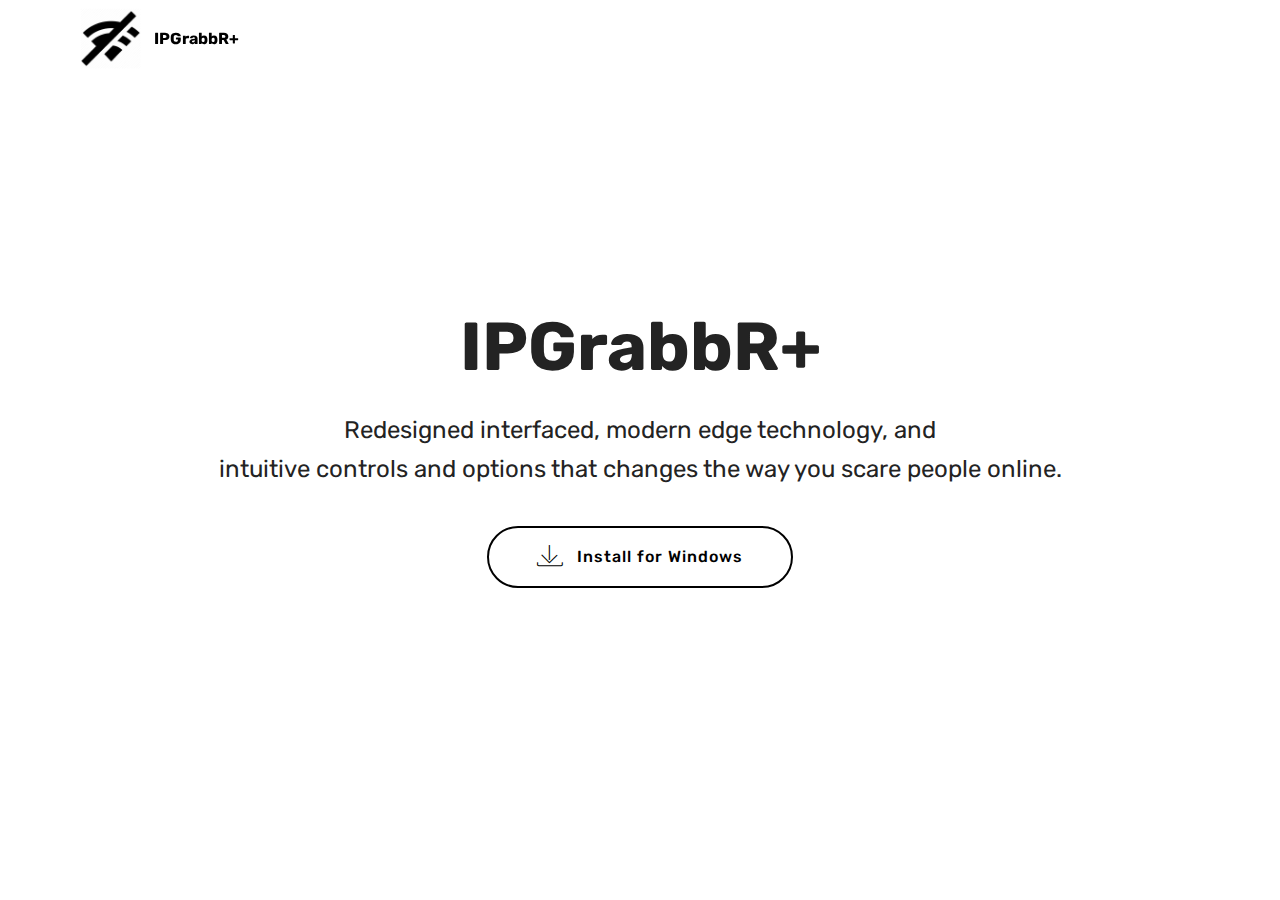
==== index.html @ 085643d3 "create github pages" ====
<!DOCTYPE html>
<html >
<head>
  <!-- Site made with Mobirise Website Builder v4.6.3, https://mobirise.com -->
  <meta charset="UTF-8">
  <meta http-equiv="X-UA-Compatible" content="IE=edge">
  <meta name="generator" content="Mobirise v4.6.3, mobirise.com">
  <meta name="viewport" content="width=device-width, initial-scale=1, minimum-scale=1">
  <link rel="shortcut icon" href="assets/images/no-wifi-512-512x512.png" type="image/x-icon">
  <meta name="description" content="">
  <title>Home</title>
  <link rel="stylesheet" href="assets/web/assets/mobirise-icons/mobirise-icons.css">
  <link rel="stylesheet" href="assets/tether/tether.min.css">
  <link rel="stylesheet" href="assets/bootstrap/css/bootstrap.min.css">
  <link rel="stylesheet" href="assets/bootstrap/css/bootstrap-grid.min.css">
  <link rel="stylesheet" href="assets/bootstrap/css/bootstrap-reboot.min.css">
  <link rel="stylesheet" href="assets/dropdown/css/style.css">
  <link rel="stylesheet" href="assets/theme/css/style.css">
  <link rel="stylesheet" href="assets/mobirise/css/mbr-additional.css" type="text/css">
  
  
  
</head>
<body>
  <section class="menu cid-qIeeKop6hE" once="menu" id="menu1-e">

    

    <nav class="navbar navbar-expand beta-menu navbar-dropdown align-items-center navbar-fixed-top navbar-toggleable-sm bg-color transparent">
        <button class="navbar-toggler navbar-toggler-right" type="button" data-toggle="collapse" data-target="#navbarSupportedContent" aria-controls="navbarSupportedContent" aria-expanded="false" aria-label="Toggle navigation">
            <div class="hamburger">
                <span></span>
                <span></span>
                <span></span>
                <span></span>
            </div>
        </button>
        <div class="menu-logo">
            <div class="navbar-brand">
                <span class="navbar-logo">
                    <a href="index.html">
                         <img src="assets/images/no-wifi-512-512x512.png" alt="Mobirise" title="" style="height: 3.8rem;">
                    </a>
                </span>
                <span class="navbar-caption-wrap"><a class="navbar-caption text-black display-4" href="index.html">IPGrabbR+</a></span>
            </div>
        </div>
        <div class="collapse navbar-collapse" id="navbarSupportedContent">
            <ul class="navbar-nav nav-dropdown nav-right" data-app-modern-menu="true"><li class="nav-item">
                    <a class="nav-link link text-white display-4" href="https://mobirise.com">
                        </a>
                </li></ul>
            
        </div>
    </nav>
</section>

<section class="engine"><a href="https://mobirise.ws/o">mobile website builder</a></section><section class="header6 cid-qIexbO6WWZ mbr-fullscreen" id="header6-h">

    

    

    <div class="container">
        <div class="row justify-content-md-center">
            <div class="mbr-white col-md-10">
                <h1 class="mbr-section-title align-center mbr-bold pb-3 mbr-fonts-style display-1">IPGrabbR+</h1>
                <p class="mbr-text align-center pb-3 mbr-fonts-style display-5">Redesigned interfaced, modern edge technology, and <br>intuitive controls and options that changes the way you scare people online.</p>
                <div class="mbr-section-btn align-center"><a class="btn btn-md btn-black-outline display-4" href="page2.html"><span class="mbri-save mbr-iconfont mbr-iconfont-btn"></span>Install for Windows</a></div>
            </div>
        </div>
    </div>

    
</section>


  <script src="assets/web/assets/jquery/jquery.min.js"></script>
  <script src="assets/popper/popper.min.js"></script>
  <script src="assets/tether/tether.min.js"></script>
  <script src="assets/bootstrap/js/bootstrap.min.js"></script>
  <script src="assets/smoothscroll/smooth-scroll.js"></script>
  <script src="assets/dropdown/js/script.min.js"></script>
  <script src="assets/touchswipe/jquery.touch-swipe.min.js"></script>
  <script src="assets/theme/js/script.js"></script>
  
  
</body>
</html>
---- assets/web/assets/mobirise-icons/mobirise-icons.css ----
@font-face {
  font-family: 'MobiriseIcons';
  src:  url('mobirise-icons.eot?spat4u');
  src:  url('mobirise-icons.eot?spat4u#iefix') format('embedded-opentype'),
    url('mobirise-icons.ttf?spat4u') format('truetype'),
    url('mobirise-icons.woff?spat4u') format('woff'),
    url('mobirise-icons.svg?spat4u#MobiriseIcons') format('svg');
  font-weight: normal;
  font-style: normal;
}

[class^="mbri-"], [class*=" mbri-"] {
  /* use !important to prevent issues with browser extensions that change fonts */
  font-family: MobiriseIcons !important;
  speak: none;
  font-style: normal;
  font-weight: normal;
  font-variant: normal;
  text-transform: none;
  line-height: 1;

  /* Better Font Rendering =========== */
  -webkit-font-smoothing: antialiased;
  -moz-osx-font-smoothing: grayscale;
}

.mbri-add-submenu:before {
  content: "\e900";
}
.mbri-alert:before {
  content: "\e901";
}
.mbri-align-center:before {
  content: "\e902";
}
.mbri-align-justify:before {
  content: "\e903";
}
.mbri-align-left:before {
  content: "\e904";
}
.mbri-align-right:before {
  content: "\e905";
}
.mbri-android:before {
  content: "\e906";
}
.mbri-apple:before {
  content: "\e907";
}
.mbri-arrow-down:before {
  content: "\e908";
}
.mbri-arrow-next:before {
  content: "\e909";
}
.mbri-arrow-prev:before {
  content: "\e90a";
}
.mbri-arrow-up:before {
  content: "\e90b";
}
.mbri-bold:before {
  content: "\e90c";
}
.mbri-bookmark:before {
  content: "\e90d";
}
.mbri-bootstrap:before {
  content: "\e90e";
}
.mbri-briefcase:before {
  content: "\e90f";
}
.mbri-browse:before {
  content: "\e910";
}
.mbri-bulleted-list:before {
  content: "\e911";
}
.mbri-calendar:before {
  content: "\e912";
}
.mbri-camera:before {
  content: "\e913";
}
.mbri-cart-add:before {
  content: "\e914";
}
.mbri-cart-full:before {
  content: "\e915";
}
.mbri-cash:before {
  content: "\e916";
}
.mbri-change-style:before {
  content: "\e917";
}
.mbri-chat:before {
  content: "\e918";
}
.mbri-clock:before {
  content: "\e919";
}
.mbri-close:before {
  content: "\e91a";
}
.mbri-cloud:before {
  content: "\e91b";
}
.mbri-code:before {
  content: "\e91c";
}
.mbri-contact-form:before {
  content: "\e91d";
}
.mbri-credit-card:before {
  content: "\e91e";
}
.mbri-cursor-click:before {
  content: "\e91f";
}
.mbri-cust-feedback:before {
  content: "\e920";
}
.mbri-database:before {
  content: "\e921";
}
.mbri-delivery:before {
  content: "\e922";
}
.mbri-desktop:before {
  content: "\e923";
}
.mbri-devices:before {
  content: "\e924";
}
.mbri-down:before {
  content: "\e925";
}
.mbri-download:before {
  content: "\e989";
}
.mbri-drag-n-drop:before {
  content: "\e927";
}
.mbri-drag-n-drop2:before {
  content: "\e928";
}
.mbri-edit:before {
  content: "\e929";
}
.mbri-edit2:before {
  content: "\e92a";
}
.mbri-error:before {
  content: "\e92b";
}
.mbri-extension:before {
  content: "\e92c";
}
.mbri-features:before {
  content: "\e92d";
}
.mbri-file:before {
  content: "\e92e";
}
.mbri-flag:before {
  content: "\e92f";
}
.mbri-folder:before {
  content: "\e930";
}
.mbri-gift:before {
  content: "\e931";
}
.mbri-github:before {
  content: "\e932";
}
.mbri-globe:before {
  content: "\e933";
}
.mbri-globe-2:before {
  content: "\e934";
}
.mbri-growing-chart:before {
  content: "\e935";
}
.mbri-hearth:before {
  content: "\e936";
}
.mbri-help:before {
  content: "\e937";
}
.mbri-home:before {
  content: "\e938";
}
.mbri-hot-cup:before {
  content: "\e939";
}
.mbri-idea:before {
  content: "\e93a";
}
.mbri-image-gallery:before {
  content: "\e93b";
}
.mbri-image-slider:before {
  content: "\e93c";
}
.mbri-info:before {
  content: "\e93d";
}
.mbri-italic:before {
  content: "\e93e";
}
.mbri-key:before {
  content: "\e93f";
}
.mbri-laptop:before {
  content: "\e940";
}
.mbri-layers:before {
  content: "\e941";
}
.mbri-left-right:before {
  content: "\e942";
}
.mbri-left:before {
  content: "\e943";
}
.mbri-letter:before {
  content: "\e944";
}
.mbri-like:before {
  content: "\e945";
}
.mbri-link:before {
  content: "\e946";
}
.mbri-lock:before {
  content: "\e947";
}
.mbri-login:before {
  content: "\e948";
}
.mbri-logout:before {
  content: "\e949";
}
.mbri-magic-stick:before {
  content: "\e94a";
}
.mbri-map-pin:before {
  content: "\e94b";
}
.mbri-menu:before {
  content: "\e94c";
}
.mbri-mobile:before {
  content: "\e94d";
}
.mbri-mobile2:before {
  content: "\e94e";
}
.mbri-mobirise:before {
  content: "\e94f";
}
.mbri-more-horizontal:before {
  content: "\e950";
}
.mbri-more-vertical:before {
  content: "\e951";
}
.mbri-music:before {
  content: "\e952";
}
.mbri-new-file:before {
  content: "\e953";
}
.mbri-numbered-list:before {
  content: "\e954";
}
.mbri-opened-folder:before {
  content: "\e955";
}
.mbri-pages:before {
  content: "\e956";
}
.mbri-paper-plane:before {
  content: "\e957";
}
.mbri-paperclip:before {
  content: "\e958";
}
.mbri-photo:before {
  content: "\e959";
}
.mbri-photos:before {
  content: "\e95a";
}
.mbri-pin:before {
  content: "\e95b";
}
.mbri-play:before {
  content: "\e95c";
}
.mbri-plus:before {
  content: "\e95d";
}
.mbri-preview:before {
  content: "\e95e";
}
.mbri-print:before {
  content: "\e95f";
}
.mbri-protect:before {
  content: "\e960";
}
.mbri-question:before {
  content: "\e961";
}
.mbri-quote-left:before {
  content: "\e962";
}
.mbri-quote-right:before {
  content: "\e963";
}
.mbri-refresh:before {
  content: "\e964";
}
.mbri-responsive:before {
  content: "\e965";
}
.mbri-right:before {
  content: "\e966";
}
.mbri-rocket:before {
  content: "\e967";
}
.mbri-sad-face:before {
  content: "\e968";
}
.mbri-sale:before {
  content: "\e969";
}
.mbri-save:before {
  content: "\e96a";
}
.mbri-search:before {
  content: "\e96b";
}
.mbri-setting:before {
  content: "\e96c";
}
.mbri-setting2:before {
  content: "\e96d";
}
.mbri-setting3:before {
  content: "\e96e";
}
.mbri-share:before {
  content: "\e96f";
}
.mbri-shopping-bag:before {
  content: "\e970";
}
.mbri-shopping-basket:before {
  content: "\e971";
}
.mbri-shopping-cart:before {
  content: "\e972";
}
.mbri-sites:before {
  content: "\e973";
}
.mbri-smile-face:before {
  content: "\e974";
}
.mbri-speed:before {
  content: "\e975";
}
.mbri-star:before {
  content: "\e976";
}
.mbri-success:before {
  content: "\e977";
}
.mbri-sun:before {
  content: "\e978";
}
.mbri-sun2:before {
  content: "\e979";
}
.mbri-tablet:before {
  content: "\e97a";
}
.mbri-tablet-vertical:before {
  content: "\e97b";
}
.mbri-target:before {
  content: "\e97c";
}
.mbri-timer:before {
  content: "\e97d";
}
.mbri-to-ftp:before {
  content: "\e97e";
}
.mbri-to-local-drive:before {
  content: "\e97f";
}
.mbri-touch-swipe:before {
  content: "\e980";
}
.mbri-touch:before {
  content: "\e981";
}
.mbri-trash:before {
  content: "\e982";
}
.mbri-underline:before {
  content: "\e983";
}
.mbri-unlink:before {
  content: "\e984";
}
.mbri-unlock:before {
  content: "\e985";
}
.mbri-up-down:before {
  content: "\e986";
}
.mbri-up:before {
  content: "\e987";
}
.mbri-update:before {
  content: "\e988";
}
.mbri-upload:before {
 content: "\e926"; 
}
.mbri-user:before {
  content: "\e98a";
}
.mbri-user2:before {
  content: "\e98b";
}
.mbri-users:before {
  content: "\e98c";
}
.mbri-video:before {
  content: "\e98d";
}
.mbri-video-play:before {
  content: "\e98e";
}
.mbri-watch:before {
  content: "\e98f";
}
.mbri-website-theme:before {
  content: "\e990";
}
.mbri-wifi:before {
  content: "\e991";
}
.mbri-windows:before {
  content: "\e992";
}
.mbri-zoom-out:before {
  content: "\e993";
}
.mbri-redo:before {
  content: "\e994";
}
.mbri-undo:before {
  content: "\e995";
}
---- assets/dropdown/css/style.css ----
.navbar-dropdown {
  left: 0;
  padding: 0;
  position: absolute;
  right: 0;
  top: 0;
  transition: all 0.45s ease;
  z-index: 1030;
  background: #282828; }
  .navbar-dropdown .navbar-logo {
    margin-right: 0.8rem;
    transition: margin 0.3s ease-in-out;
    vertical-align: middle; }
    .navbar-dropdown .navbar-logo img {
      height: 3.125rem;
      transition: all 0.3s ease-in-out; }
    .navbar-dropdown .navbar-logo.mbr-iconfont {
      font-size: 3.125rem;
      line-height: 3.125rem; }
  .navbar-dropdown .navbar-caption {
    font-weight: 700;
    white-space: normal;
    vertical-align: -4px;
    line-height: 3.125rem !important; }
    .navbar-dropdown .navbar-caption, .navbar-dropdown .navbar-caption:hover {
      color: inherit;
      text-decoration: none; }
  .navbar-dropdown .mbr-iconfont + .navbar-caption {
    vertical-align: -1px; }
  .navbar-dropdown.navbar-fixed-top {
    position: fixed; }
  .navbar-dropdown .navbar-brand span {
    vertical-align: -4px; }
  .navbar-dropdown.bg-color.transparent {
    background: none; }
  .navbar-dropdown.navbar-short .navbar-brand {
    padding: 0.625rem 0; }
    .navbar-dropdown.navbar-short .navbar-brand span {
      vertical-align: -1px; }
  .navbar-dropdown.navbar-short .navbar-caption {
    line-height: 2.375rem !important;
    vertical-align: -2px; }
  .navbar-dropdown.navbar-short .navbar-logo {
    margin-right: 0.5rem; }
    .navbar-dropdown.navbar-short .navbar-logo img {
      height: 2.375rem; }
    .navbar-dropdown.navbar-short .navbar-logo.mbr-iconfont {
      font-size: 2.375rem;
      line-height: 2.375rem; }
  .navbar-dropdown.navbar-short .mbr-table-cell {
    height: 3.625rem; }
  .navbar-dropdown .navbar-close {
    left: 0.6875rem;
    position: fixed;
    top: 0.75rem;
    z-index: 1000; }
  .navbar-dropdown .hamburger-icon {
    content: "";
    display: inline-block;
    vertical-align: middle;
    width: 16px;
    -webkit-box-shadow: 0 -6px 0 1px #282828,0 0 0 1px #282828,0 6px 0 1px #282828;
    -moz-box-shadow: 0 -6px 0 1px #282828,0 0 0 1px #282828,0 6px 0 1px #282828;
    box-shadow: 0 -6px 0 1px #282828,0 0 0 1px #282828,0 6px 0 1px #282828; }

.dropdown-menu .dropdown-toggle[data-toggle="dropdown-submenu"]::after {
  border-bottom: 0.35em solid transparent;
  border-left: 0.35em solid;
  border-right: 0;
  border-top: 0.35em solid transparent;
  margin-left: 0.3rem; }

.dropdown-menu .dropdown-item:focus {
  outline: 0; }

.nav-dropdown {
  font-size: 0.75rem;
  font-weight: 500;
  height: auto !important; }
  .nav-dropdown .nav-btn {
    padding-left: 1rem; }
  .nav-dropdown .link {
    margin: .667em 1.667em;
    font-weight: 500;
    padding: 0;
    transition: color .2s ease-in-out; }
    .nav-dropdown .link.dropdown-toggle {
      margin-right: 2.583em; }
      .nav-dropdown .link.dropdown-toggle::after {
        margin-left: .25rem;
        border-top: 0.35em solid;
        border-right: 0.35em solid transparent;
        border-left: 0.35em solid transparent;
        border-bottom: 0; }
      .nav-dropdown .link.dropdown-toggle[aria-expanded="true"] {
        margin: 0;
        padding: 0.667em 3.263em  0.667em 1.667em; }
  .nav-dropdown .link::after,
  .nav-dropdown .dropdown-item::after {
    color: inherit; }
  .nav-dropdown .btn {
    font-size: 0.75rem;
    font-weight: 700;
    letter-spacing: 0;
    margin-bottom: 0;
    padding-left: 1.25rem;
    padding-right: 1.25rem; }
  .nav-dropdown .dropdown-menu {
    border-radius: 0;
    border: 0;
    left: 0;
    margin: 0;
    padding-bottom: 1.25rem;
    padding-top: 1.25rem;
    position: relative; }
  .nav-dropdown .dropdown-submenu {
    margin-left: 0.125rem;
    top: 0; }
  .nav-dropdown .dropdown-item {
    font-weight: 500;
    line-height: 2;
    padding: 0.3846em 4.615em 0.3846em 1.5385em;
    position: relative;
    transition: color .2s ease-in-out, background-color .2s ease-in-out; }
    .nav-dropdown .dropdown-item::after {
      margin-top: -0.3077em;
      position: absolute;
      right: 1.1538em;
      top: 50%; }
    .nav-dropdown .dropdown-item:focus, .nav-dropdown .dropdown-item:hover {
      background: none; }

@media (max-width: 767px) {
  .nav-dropdown.navbar-toggleable-sm {
    bottom: 0;
    display: none;
    left: 0;
    overflow-x: hidden;
    position: fixed;
    top: 0;
    transform: translateX(-100%);
    -ms-transform: translateX(-100%);
    -webkit-transform: translateX(-100%);
    width: 18.75rem;
    z-index: 999; } }
.nav-dropdown.navbar-toggleable-xl {
  bottom: 0;
  display: none;
  left: 0;
  overflow-x: hidden;
  position: fixed;
  top: 0;
  transform: translateX(-100%);
  -ms-transform: translateX(-100%);
  -webkit-transform: translateX(-100%);
  width: 18.75rem;
  z-index: 999; }

.nav-dropdown-sm {
  display: block !important;
  overflow-x: hidden;
  overflow: auto;
  padding-top: 3.875rem; }
  .nav-dropdown-sm::after {
    content: "";
    display: block;
    height: 3rem;
    width: 100%; }
  .nav-dropdown-sm.collapse.in ~ .navbar-close {
    display: block !important; }
  .nav-dropdown-sm.collapsing, .nav-dropdown-sm.collapse.in {
    transform: translateX(0);
    -ms-transform: translateX(0);
    -webkit-transform: translateX(0);
    transition: all 0.25s ease-out;
    -webkit-transition: all 0.25s ease-out;
    background: #282828; }
  .nav-dropdown-sm.collapsing[aria-expanded="false"] {
    transform: translateX(-100%);
    -ms-transform: translateX(-100%);
    -webkit-transform: translateX(-100%); }
  .nav-dropdown-sm .nav-item {
    display: block;
    margin-left: 0 !important;
    padding-left: 0; }
  .nav-dropdown-sm .link,
  .nav-dropdown-sm .dropdown-item {
    border-top: 1px dotted rgba(255, 255, 255, 0.1);
    font-size: 0.8125rem;
    line-height: 1.6;
    margin: 0 !important;
    padding: 0.875rem 2.4rem 0.875rem 1.5625rem !important;
    position: relative;
    white-space: normal; }
    .nav-dropdown-sm .link:focus, .nav-dropdown-sm .link:hover,
    .nav-dropdown-sm .dropdown-item:focus,
    .nav-dropdown-sm .dropdown-item:hover {
      background: rgba(0, 0, 0, 0.2) !important;
      color: #c0a375; }
  .nav-dropdown-sm .nav-btn {
    position: relative;
    padding: 1.5625rem 1.5625rem 0 1.5625rem; }
    .nav-dropdown-sm .nav-btn::before {
      border-top: 1px dotted rgba(255, 255, 255, 0.1);
      content: "";
      left: 0;
      position: absolute;
      top: 0;
      width: 100%; }
    .nav-dropdown-sm .nav-btn + .nav-btn {
      padding-top: 0.625rem; }
      .nav-dropdown-sm .nav-btn + .nav-btn::before {
        display: none; }
  .nav-dropdown-sm .btn {
    padding: 0.625rem 0; }
  .nav-dropdown-sm .dropdown-toggle[data-toggle="dropdown-submenu"]::after {
    margin-left: .25rem;
    border-top: 0.35em solid;
    border-right: 0.35em solid transparent;
    border-left: 0.35em solid transparent;
    border-bottom: 0; }
  .nav-dropdown-sm .dropdown-toggle[data-toggle="dropdown-submenu"][aria-expanded="true"]::after {
    border-top: 0;
    border-right: 0.35em solid transparent;
    border-left: 0.35em solid transparent;
    border-bottom: 0.35em solid; }
  .nav-dropdown-sm .dropdown-menu {
    margin: 0;
    padding: 0;
    position: relative;
    top: 0;
    left: 0;
    width: 100%;
    border: 0;
    float: none;
    border-radius: 0;
    background: none; }
  .nav-dropdown-sm .dropdown-submenu {
    left: 100%;
    margin-left: 0.125rem;
    margin-top: -1.25rem;
    top: 0; }

.navbar-toggleable-sm .nav-dropdown .dropdown-menu {
  position: absolute; }

.navbar-toggleable-sm .nav-dropdown .dropdown-submenu {
  left: 100%;
  margin-left: 0.125rem;
  margin-top: -1.25rem;
  top: 0; }

.navbar-toggleable-sm.opened .nav-dropdown .dropdown-menu {
  position: relative; }

.navbar-toggleable-sm.opened .nav-dropdown .dropdown-submenu {
  left: 0;
  margin-left: 00rem;
  margin-top: 0rem;
  top: 0; }

.is-builder .nav-dropdown.collapsing {
  transition: none !important; }

/*# sourceMappingURL=style.css.map */
---- assets/theme/css/style.css ----
/*!
 * Mobirise v4 theme (https://mobirise.com/)
 * Copyright 2017 Mobirise
 */
section {
  background-color: #eeeeee; }

section,
.container,
.container-fluid {
  position: relative;
  word-wrap: break-word; }

a.mbr-iconfont:hover {
  text-decoration: none; }

.article .lead p, .article .lead ul, .article .lead ol, .article .lead pre, .article .lead blockquote {
  margin-bottom: 0; }

a {
  font-style: normal;
  font-weight: 400;
  cursor: pointer; }
  a, a:hover {
    text-decoration: none; }

figure {
  margin-bottom: 0; }

body {
  color: #232323; }

h1, h2, h3, h4, h5, h6,
.h1, .h2, .h3, .h4, .h5, .h6,
.display-1, .display-2, .display-3, .display-4 {
  line-height: 1;
  word-break: break-word;
  word-wrap: break-word; }

b, strong {
  font-weight: bold; }

blockquote {
  padding: 10px 0 10px 20px;
  position: relative;
  border-left: 2px solid;
  border-color: #ff3366; }

input:-webkit-autofill, input:-webkit-autofill:hover, input:-webkit-autofill:focus, input:-webkit-autofill:active {
  transition-delay: 9999s;
  transition-property: background-color, color; }

textarea[type="hidden"] {
  display: none; }

body {
  position: relative; }

section {
  background-position: 50% 50%;
  background-repeat: no-repeat;
  background-size: cover; }
  section .mbr-background-video,
  section .mbr-background-video-preview {
    position: absolute;
    bottom: 0;
    left: 0;
    right: 0;
    top: 0; }

.hidden {
  visibility: hidden; }

.mbr-z-index20 {
  z-index: 20; }

/*! Base colors */
.mbr-white {
  color: #ffffff; }

.mbr-black {
  color: #000000; }

.mbr-bg-white {
  background-color: #ffffff; }

.mbr-bg-black {
  background-color: #000000; }

/*! Text-aligns */
.align-left {
  text-align: left; }

.align-center {
  text-align: center; }

.align-right {
  text-align: right; }

@media (max-width: 767px) {
  .align-left, .align-center, .align-right, .mbr-section-btn, .mbr-section-title {
    text-align: center; } }
/*! Font-weight  */
.mbr-light {
  font-weight: 300; }

.mbr-regular {
  font-weight: 400; }

.mbr-semibold {
  font-weight: 500; }

.mbr-bold {
  font-weight: 700; }

/*! Media  */
.media-size-item {
  -webkit-flex: 1 1 auto;
  -moz-flex: 1 1 auto;
  -ms-flex: 1 1 auto;
  -o-flex: 1 1 auto;
  flex: 1 1 auto; }

.media-content {
  -webkit-flex-basis: 100%;
  flex-basis: 100%; }

.media-container-row {
  display: -ms-flexbox;
  display: -webkit-flex;
  display: flex;
  -webkit-flex-direction: row;
  -ms-flex-direction: row;
  flex-direction: row;
  -webkit-flex-wrap: wrap;
  -ms-flex-wrap: wrap;
  flex-wrap: wrap;
  -webkit-justify-content: center;
  -ms-flex-pack: center;
  justify-content: center;
  -webkit-align-content: center;
  -ms-flex-line-pack: center;
  align-content: center;
  -webkit-align-items: start;
  -ms-flex-align: start;
  align-items: start; }
  .media-container-row .media-size-item {
    width: 400px; }

.media-container-column {
  display: -ms-flexbox;
  display: -webkit-flex;
  display: flex;
  -webkit-flex-direction: column;
  -ms-flex-direction: column;
  flex-direction: column;
  -webkit-flex-wrap: wrap;
  -ms-flex-wrap: wrap;
  flex-wrap: wrap;
  -webkit-justify-content: center;
  -ms-flex-pack: center;
  justify-content: center;
  -webkit-align-content: center;
  -ms-flex-line-pack: center;
  align-content: center;
  -webkit-align-items: stretch;
  -ms-flex-align: stretch;
  align-items: stretch; }
  .media-container-column > * {
    width: 100%; }

@media (min-width: 992px) {
  .media-container-row {
    -webkit-flex-wrap: nowrap;
    -ms-flex-wrap: nowrap;
    flex-wrap: nowrap; } }
figure {
  overflow: hidden; }

figure[mbr-media-size] {
  transition: width 0.1s; }

.mbr-figure img, .mbr-figure iframe {
  display: block;
  width: 100%; }

.card {
  background-color: transparent;
  border: none; }

.card-img {
  text-align: center;
  flex-shrink: 0; }

.media {
  max-width: 100%;
  margin: 0 auto; }

.mbr-figure {
  -ms-flex-item-align: center;
  -ms-grid-row-align: center;
  -webkit-align-self: center;
  align-self: center; }

.media-container > div {
  max-width: 100%; }

.mbr-figure img, .card-img img {
  width: 100%; }

@media (max-width: 991px) {
  .media-size-item {
    width: auto !important; }

  .media {
    width: auto; }

  .mbr-figure {
    width: 100% !important; } }
/*! Buttons */
.mbr-section-btn {
  margin-left: -.25rem;
  margin-right: -.25rem;
  font-size: 0; }

nav .mbr-section-btn {
  margin-left: 0rem;
  margin-right: 0rem; }

/*! Btn icon margin */
.btn .mbr-iconfont, .btn.btn-sm .mbr-iconfont {
  cursor: pointer;
  margin-right: 0.5rem; }

.btn.btn-md .mbr-iconfont, .btn.btn-md .mbr-iconfont {
  margin-right: 0.8rem; }

.mbr-regular {
  font-weight: 400; }

.mbr-semibold {
  font-weight: 500; }

.mbr-bold {
  font-weight: 700; }

[type="submit"] {
  -webkit-appearance: none; }

/*! Full-screen */
.mbr-fullscreen .mbr-overlay {
  min-height: 100vh; }

.mbr-fullscreen {
  display: flex;
  display: -webkit-flex;
  display: -moz-flex;
  display: -ms-flex;
  display: -o-flex;
  align-items: center;
  -webkit-align-items: center;
  min-height: 100vh;
  padding-top: 3rem;
  padding-bottom: 3rem; }

/*! Map */
.map {
  height: 25rem;
  position: relative; }
  .map iframe {
    width: 100%;
    height: 100%; }

/* Form */
.form-asterisk {
  font-family: initial;
  position: absolute;
  top: -2px;
  font-weight: normal; }

/*! Scroll to top arrow */
.mbr-arrow-up {
  bottom: 25px;
  right: 90px;
  position: fixed;
  text-align: right;
  z-index: 5000;
  color: #ffffff;
  font-size: 32px;
  transform: rotate(180deg);
  -webkit-transform: rotate(180deg); }

.mbr-arrow-up a {
  background: rgba(0, 0, 0, 0.2);
  border-radius: 3px;
  color: #fff;
  display: inline-block;
  height: 60px;
  width: 60px;
  outline-style: none !important;
  position: relative;
  text-decoration: none;
  transition: all .3s ease-in-out;
  cursor: pointer;
  text-align: center; }
  .mbr-arrow-up a:hover {
    background-color: rgba(0, 0, 0, 0.4); }
  .mbr-arrow-up a i {
    line-height: 60px; }

.mbr-arrow-up-icon {
  display: block;
  color: #fff; }

.mbr-arrow-up-icon::before {
  content: "\203a";
  display: inline-block;
  font-family: serif;
  font-size: 32px;
  line-height: 1;
  font-style: normal;
  position: relative;
  top: 6px;
  left: -4px;
  -webkit-transform: rotate(-90deg);
  transform: rotate(-90deg); }

/*! Arrow Down */
.mbr-arrow {
  position: absolute;
  bottom: 45px;
  left: 50%;
  width: 60px;
  height: 60px;
  cursor: pointer;
  background-color: rgba(80, 80, 80, 0.5);
  border-radius: 50%;
  -webkit-transform: translateX(-50%);
  transform: translateX(-50%); }
  .mbr-arrow > a {
    display: inline-block;
    text-decoration: none;
    outline-style: none;
    -webkit-animation: arrowdown 1.7s ease-in-out infinite;
    animation: arrowdown 1.7s ease-in-out infinite; }
    .mbr-arrow > a > i {
      position: absolute;
      top: -2px;
      left: 15px;
      font-size: 2rem; }

@keyframes arrowdown {
  0% {
    transform: translateY(0px);
    -webkit-transform: translateY(0px); }
  50% {
    transform: translateY(-5px);
    -webkit-transform: translateY(-5px); }
  100% {
    transform: translateY(0px);
    -webkit-transform: translateY(0px); } }
@-webkit-keyframes arrowdown {
  0% {
    transform: translateY(0px);
    -webkit-transform: translateY(0px); }
  50% {
    transform: translateY(-5px);
    -webkit-transform: translateY(-5px); }
  100% {
    transform: translateY(0px);
    -webkit-transform: translateY(0px); } }
@media (max-width: 500px) {
  .mbr-arrow-up {
    left: 50%;
    right: auto;
    transform: translateX(-50%) rotate(180deg);
    -webkit-transform: translateX(-50%) rotate(180deg); } }
/*Gradients animation*/
@keyframes gradient-animation {
  from {
    background-position: 0% 100%;
    animation-timing-function: ease-in-out; }
  to {
    background-position: 100% 0%;
    animation-timing-function: ease-in-out; } }
@-webkit-keyframes gradient-animation {
  from {
    background-position: 0% 100%;
    animation-timing-function: ease-in-out; }
  to {
    background-position: 100% 0%;
    animation-timing-function: ease-in-out; } }
.bg-gradient {
  background-size: 200% 200%;
  animation: gradient-animation 5s infinite alternate;
  -webkit-animation: gradient-animation 5s infinite alternate; }

.menu .navbar-brand {
  display: -webkit-flex; }
  .menu .navbar-brand span {
    display: flex;
    display: -webkit-flex; }
  .menu .navbar-brand .navbar-caption-wrap {
    display: -webkit-flex; }
  .menu .navbar-brand .navbar-logo img {
    display: -webkit-flex; }
@media (min-width: 768px) and (max-width: 991px) {
  .menu .navbar-toggleable-sm .navbar-nav {
    display: -webkit-box;
    display: -webkit-flex;
    display: -ms-flexbox; } }
@media (min-width: 992px) {
  .menu .navbar-nav.nav-dropdown {
    display: -webkit-flex; }
  .menu .navbar-toggleable-sm .navbar-collapse {
    display: -webkit-flex !important; } }

/*# sourceMappingURL=style.css.map */
.engine {
	position: absolute;
	text-indent: -2400px;
	text-align: center;
	padding: 0;
	top: 0;
	left: -2400px;
}
---- assets/mobirise/css/mbr-additional.css ----
@import url(https://fonts.googleapis.com/css?family=Rubik:300,300i,400,400i,500,500i,700,700i,900,900i);





body {
  font-style: normal;
  line-height: 1.5;
}
.mbr-section-title {
  font-style: normal;
  line-height: 1.2;
}
.mbr-section-subtitle {
  line-height: 1.3;
}
.mbr-text {
  font-style: normal;
  line-height: 1.6;
}
.display-1 {
  font-family: 'Rubik', sans-serif;
  font-size: 4.25rem;
}
.display-1 > .mbr-iconfont {
  font-size: 6.8rem;
}
.display-2 {
  font-family: 'Rubik', sans-serif;
  font-size: 3rem;
}
.display-2 > .mbr-iconfont {
  font-size: 4.8rem;
}
.display-4 {
  font-family: 'Rubik', sans-serif;
  font-size: 1rem;
}
.display-4 > .mbr-iconfont {
  font-size: 1.6rem;
}
.display-5 {
  font-family: 'Rubik', sans-serif;
  font-size: 1.5rem;
}
.display-5 > .mbr-iconfont {
  font-size: 2.4rem;
}
.display-7 {
  font-family: 'Rubik', sans-serif;
  font-size: 1rem;
}
.display-7 > .mbr-iconfont {
  font-size: 1.6rem;
}
/* ---- Fluid typography for mobile devices ---- */
/* 1.4 - font scale ratio ( bootstrap == 1.42857 ) */
/* 100vw - current viewport width */
/* (48 - 20)  48 == 48rem == 768px, 20 == 20rem == 320px(minimal supported viewport) */
/* 0.65 - min scale variable, may vary */
@media (max-width: 768px) {
  .display-1 {
    font-size: 3.4rem;
    font-size: calc( 2.1374999999999997rem + (4.25 - 2.1374999999999997) * ((100vw - 20rem) / (48 - 20)));
    line-height: calc( 1.4 * (2.1374999999999997rem + (4.25 - 2.1374999999999997) * ((100vw - 20rem) / (48 - 20))));
  }
  .display-2 {
    font-size: 2.4rem;
    font-size: calc( 1.7rem + (3 - 1.7) * ((100vw - 20rem) / (48 - 20)));
    line-height: calc( 1.4 * (1.7rem + (3 - 1.7) * ((100vw - 20rem) / (48 - 20))));
  }
  .display-4 {
    font-size: 0.8rem;
    font-size: calc( 1rem + (1 - 1) * ((100vw - 20rem) / (48 - 20)));
    line-height: calc( 1.4 * (1rem + (1 - 1) * ((100vw - 20rem) / (48 - 20))));
  }
  .display-5 {
    font-size: 1.2rem;
    font-size: calc( 1.175rem + (1.5 - 1.175) * ((100vw - 20rem) / (48 - 20)));
    line-height: calc( 1.4 * (1.175rem + (1.5 - 1.175) * ((100vw - 20rem) / (48 - 20))));
  }
}
/* Buttons */
.btn {
  font-weight: 500;
  border-width: 2px;
  font-style: normal;
  letter-spacing: 1px;
  margin: .4rem .8rem;
  white-space: normal;
  -webkit-transition: all 0.3s ease-in-out;
  -moz-transition: all 0.3s ease-in-out;
  transition: all 0.3s ease-in-out;
  padding: 1rem 3rem;
  border-radius: 3px;
  display: inline-flex;
  align-items: center;
  justify-content: center;
  word-break: break-word;
}
.btn-sm {
  font-weight: 500;
  letter-spacing: 1px;
  -webkit-transition: all 0.3s ease-in-out;
  -moz-transition: all 0.3s ease-in-out;
  transition: all 0.3s ease-in-out;
  padding: 0.6rem 1.5rem;
  border-radius: 3px;
}
.btn-md {
  font-weight: 500;
  letter-spacing: 1px;
  margin: .4rem .8rem !important;
  -webkit-transition: all 0.3s ease-in-out;
  -moz-transition: all 0.3s ease-in-out;
  transition: all 0.3s ease-in-out;
  padding: 1rem 3rem;
  border-radius: 3px;
}
.btn-lg {
  font-weight: 500;
  letter-spacing: 1px;
  margin: .4rem .8rem !important;
  -webkit-transition: all 0.3s ease-in-out;
  -moz-transition: all 0.3s ease-in-out;
  transition: all 0.3s ease-in-out;
  padding: 1.2rem 3.2rem;
  border-radius: 3px;
}
.bg-primary {
  background-color: #149dcc !important;
}
.bg-success {
  background-color: #f7ed4a !important;
}
.bg-info {
  background-color: #82786e !important;
}
.bg-warning {
  background-color: #879a9f !important;
}
.bg-danger {
  background-color: #b1a374 !important;
}
.btn-primary,
.btn-primary:active {
  background-color: #149dcc !important;
  border-color: #149dcc !important;
  color: #ffffff !important;
}
.btn-primary:hover,
.btn-primary:focus,
.btn-primary.focus,
.btn-primary.active {
  color: #ffffff !important;
  background-color: #0d6786 !important;
  border-color: #0d6786 !important;
}
.btn-primary.disabled,
.btn-primary:disabled {
  color: #ffffff !important;
  background-color: #0d6786 !important;
  border-color: #0d6786 !important;
}
.btn-secondary,
.btn-secondary:active {
  background-color: #ff3366 !important;
  border-color: #ff3366 !important;
  color: #ffffff !important;
}
.btn-secondary:hover,
.btn-secondary:focus,
.btn-secondary.focus,
.btn-secondary.active {
  color: #ffffff !important;
  background-color: #e50039 !important;
  border-color: #e50039 !important;
}
.btn-secondary.disabled,
.btn-secondary:disabled {
  color: #ffffff !important;
  background-color: #e50039 !important;
  border-color: #e50039 !important;
}
.btn-info,
.btn-info:active {
  background-color: #82786e !important;
  border-color: #82786e !important;
  color: #ffffff !important;
}
.btn-info:hover,
.btn-info:focus,
.btn-info.focus,
.btn-info.active {
  color: #ffffff !important;
  background-color: #59524b !important;
  border-color: #59524b !important;
}
.btn-info.disabled,
.btn-info:disabled {
  color: #ffffff !important;
  background-color: #59524b !important;
  border-color: #59524b !important;
}
.btn-success,
.btn-success:active {
  background-color: #f7ed4a !important;
  border-color: #f7ed4a !important;
  color: #3f3c03 !important;
}
.btn-success:hover,
.btn-success:focus,
.btn-success.focus,
.btn-success.active {
  color: #3f3c03 !important;
  background-color: #eadd0a !important;
  border-color: #eadd0a !important;
}
.btn-success.disabled,
.btn-success:disabled {
  color: #3f3c03 !important;
  background-color: #eadd0a !important;
  border-color: #eadd0a !important;
}
.btn-warning,
.btn-warning:active {
  background-color: #879a9f !important;
  border-color: #879a9f !important;
  color: #ffffff !important;
}
.btn-warning:hover,
.btn-warning:focus,
.btn-warning.focus,
.btn-warning.active {
  color: #ffffff !important;
  background-color: #617479 !important;
  border-color: #617479 !important;
}
.btn-warning.disabled,
.btn-warning:disabled {
  color: #ffffff !important;
  background-color: #617479 !important;
  border-color: #617479 !important;
}
.btn-danger,
.btn-danger:active {
  background-color: #b1a374 !important;
  border-color: #b1a374 !important;
  color: #ffffff !important;
}
.btn-danger:hover,
.btn-danger:focus,
.btn-danger.focus,
.btn-danger.active {
  color: #ffffff !important;
  background-color: #8b7d4e !important;
  border-color: #8b7d4e !important;
}
.btn-danger.disabled,
.btn-danger:disabled {
  color: #ffffff !important;
  background-color: #8b7d4e !important;
  border-color: #8b7d4e !important;
}
.btn-white {
  color: #333333 !important;
}
.btn-white,
.btn-white:active {
  background-color: #ffffff !important;
  border-color: #ffffff !important;
  color: #808080 !important;
}
.btn-white:hover,
.btn-white:focus,
.btn-white.focus,
.btn-white.active {
  color: #808080 !important;
  background-color: #d9d9d9 !important;
  border-color: #d9d9d9 !important;
}
.btn-white.disabled,
.btn-white:disabled {
  color: #808080 !important;
  background-color: #d9d9d9 !important;
  border-color: #d9d9d9 !important;
}
.btn-black,
.btn-black:active {
  background-color: #333333 !important;
  border-color: #333333 !important;
  color: #ffffff !important;
}
.btn-black:hover,
.btn-black:focus,
.btn-black.focus,
.btn-black.active {
  color: #ffffff !important;
  background-color: #0d0d0d !important;
  border-color: #0d0d0d !important;
}
.btn-black.disabled,
.btn-black:disabled {
  color: #ffffff !important;
  background-color: #0d0d0d !important;
  border-color: #0d0d0d !important;
}
.btn-primary-outline,
.btn-primary-outline:active {
  background: none;
  border-color: #0b566f;
  color: #0b566f;
}
.btn-primary-outline:hover,
.btn-primary-outline:focus,
.btn-primary-outline.focus,
.btn-primary-outline.active {
  color: #ffffff;
  background-color: #149dcc;
  border-color: #149dcc;
}
.btn-primary-outline.disabled,
.btn-primary-outline:disabled {
  color: #ffffff !important;
  background-color: #149dcc !important;
  border-color: #149dcc !important;
}
.btn-secondary-outline,
.btn-secondary-outline:active {
  background: none;
  border-color: #cc0033;
  color: #cc0033;
}
.btn-secondary-outline:hover,
.btn-secondary-outline:focus,
.btn-secondary-outline.focus,
.btn-secondary-outline.active {
  color: #ffffff;
  background-color: #ff3366;
  border-color: #ff3366;
}
.btn-secondary-outline.disabled,
.btn-secondary-outline:disabled {
  color: #ffffff !important;
  background-color: #ff3366 !important;
  border-color: #ff3366 !important;
}
.btn-info-outline,
.btn-info-outline:active {
  background: none;
  border-color: #4b453f;
  color: #4b453f;
}
.btn-info-outline:hover,
.btn-info-outline:focus,
.btn-info-outline.focus,
.btn-info-outline.active {
  color: #ffffff;
  background-color: #82786e;
  border-color: #82786e;
}
.btn-info-outline.disabled,
.btn-info-outline:disabled {
  color: #ffffff !important;
  background-color: #82786e !important;
  border-color: #82786e !important;
}
.btn-success-outline,
.btn-success-outline:active {
  background: none;
  border-color: #d2c609;
  color: #d2c609;
}
.btn-success-outline:hover,
.btn-success-outline:focus,
.btn-success-outline.focus,
.btn-success-outline.active {
  color: #3f3c03;
  background-color: #f7ed4a;
  border-color: #f7ed4a;
}
.btn-success-outline.disabled,
.btn-success-outline:disabled {
  color: #3f3c03 !important;
  background-color: #f7ed4a !important;
  border-color: #f7ed4a !important;
}
.btn-warning-outline,
.btn-warning-outline:active {
  background: none;
  border-color: #55666b;
  color: #55666b;
}
.btn-warning-outline:hover,
.btn-warning-outline:focus,
.btn-warning-outline.focus,
.btn-warning-outline.active {
  color: #ffffff;
  background-color: #879a9f;
  border-color: #879a9f;
}
.btn-warning-outline.disabled,
.btn-warning-outline:disabled {
  color: #ffffff !important;
  background-color: #879a9f !important;
  border-color: #879a9f !important;
}
.btn-danger-outline,
.btn-danger-outline:active {
  background: none;
  border-color: #7a6e45;
  color: #7a6e45;
}
.btn-danger-outline:hover,
.btn-danger-outline:focus,
.btn-danger-outline.focus,
.btn-danger-outline.active {
  color: #ffffff;
  background-color: #b1a374;
  border-color: #b1a374;
}
.btn-danger-outline.disabled,
.btn-danger-outline:disabled {
  color: #ffffff !important;
  background-color: #b1a374 !important;
  border-color: #b1a374 !important;
}
.btn-black-outline,
.btn-black-outline:active {
  background: none;
  border-color: #000000;
  color: #000000;
}
.btn-black-outline:hover,
.btn-black-outline:focus,
.btn-black-outline.focus,
.btn-black-outline.active {
  color: #ffffff;
  background-color: #333333;
  border-color: #333333;
}
.btn-black-outline.disabled,
.btn-black-outline:disabled {
  color: #ffffff !important;
  background-color: #333333 !important;
  border-color: #333333 !important;
}
.btn-white-outline,
.btn-white-outline:active,
.btn-white-outline.active {
  background: none;
  border-color: #ffffff;
  color: #ffffff;
}
.btn-white-outline:hover,
.btn-white-outline:focus,
.btn-white-outline.focus {
  color: #333333;
  background-color: #ffffff;
  border-color: #ffffff;
}
.text-primary {
  color: #149dcc !important;
}
.text-secondary {
  color: #ff3366 !important;
}
.text-success {
  color: #f7ed4a !important;
}
.text-info {
  color: #82786e !important;
}
.text-warning {
  color: #879a9f !important;
}
.text-danger {
  color: #b1a374 !important;
}
.text-white {
  color: #ffffff !important;
}
.text-black {
  color: #000000 !important;
}
a.text-primary:hover,
a.text-primary:focus {
  color: #0b566f !important;
}
a.text-secondary:hover,
a.text-secondary:focus {
  color: #cc0033 !important;
}
a.text-success:hover,
a.text-success:focus {
  color: #d2c609 !important;
}
a.text-info:hover,
a.text-info:focus {
  color: #4b453f !important;
}
a.text-warning:hover,
a.text-warning:focus {
  color: #55666b !important;
}
a.text-danger:hover,
a.text-danger:focus {
  color: #7a6e45 !important;
}
a.text-white:hover,
a.text-white:focus {
  color: #b3b3b3 !important;
}
a.text-black:hover,
a.text-black:focus {
  color: #4d4d4d !important;
}
.alert-success {
  background-color: #70c770;
}
.alert-info {
  background-color: #82786e;
}
.alert-warning {
  background-color: #879a9f;
}
.alert-danger {
  background-color: #b1a374;
}
.mbr-section-btn a.btn:not(.btn-form) {
  border-radius: 100px;
}
.mbr-section-btn a.btn:not(.btn-form):hover,
.mbr-section-btn a.btn:not(.btn-form):focus {
  box-shadow: none !important;
}
.mbr-section-btn a.btn:not(.btn-form):hover,
.mbr-section-btn a.btn:not(.btn-form):focus {
  box-shadow: 0 10px 40px 0 rgba(0, 0, 0, 0.2) !important;
  -webkit-box-shadow: 0 10px 40px 0 rgba(0, 0, 0, 0.2) !important;
}
.mbr-gallery-filter li a {
  border-radius: 100px !important;
}
.mbr-gallery-filter li.active .btn {
  background-color: #149dcc;
  border-color: #149dcc;
  color: #ffffff;
}
.mbr-gallery-filter li.active .btn:focus {
  box-shadow: none;
}
.nav-tabs .nav-link {
  border-radius: 100px !important;
}
.btn-form {
  border-radius: 0;
}
.btn-form:hover {
  cursor: pointer;
}
a,
a:hover {
  color: #149dcc;
}
.mbr-plan-header.bg-primary .mbr-plan-subtitle,
.mbr-plan-header.bg-primary .mbr-plan-price-desc {
  color: #b4e6f8;
}
.mbr-plan-header.bg-success .mbr-plan-subtitle,
.mbr-plan-header.bg-success .mbr-plan-price-desc {
  color: #ffffff;
}
.mbr-plan-header.bg-info .mbr-plan-subtitle,
.mbr-plan-header.bg-info .mbr-plan-price-desc {
  color: #beb8b2;
}
.mbr-plan-header.bg-warning .mbr-plan-subtitle,
.mbr-plan-header.bg-warning .mbr-plan-price-desc {
  color: #ced6d8;
}
.mbr-plan-header.bg-danger .mbr-plan-subtitle,
.mbr-plan-header.bg-danger .mbr-plan-price-desc {
  color: #dfd9c6;
}
/* Scroll to top button*/
.scrollToTop_wraper {
  opacity: 0 !important;
}
#scrollToTop a i:before {
  content: '';
  position: absolute;
  height: 40%;
  top: 25%;
  background: #fff;
  width: 2px;
  left: calc(50% - 1px);
}
#scrollToTop a i:after {
  content: '';
  position: absolute;
  display: block;
  border-top: 2px solid #fff;
  border-right: 2px solid #fff;
  width: 40%;
  height: 40%;
  left: 30%;
  bottom: 30%;
  transform: rotate(135deg);
}
/* Others*/
.note-check a[data-value=Rubik] {
  font-style: normal;
}
.mbr-arrow a {
  color: #ffffff;
}
@media (max-width: 767px) {
  .mbr-arrow {
    display: none;
  }
}
.form-control-label {
  position: relative;
  cursor: pointer;
  margin-bottom: .357em;
  padding: 0;
}
.alert {
  color: #ffffff;
  border-radius: 0;
  border: 0;
  font-size: .875rem;
  line-height: 1.5;
  margin-bottom: 1.875rem;
  padding: 1.25rem;
  position: relative;
}
.alert.alert-form::after {
  background-color: inherit;
  bottom: -7px;
  content: "";
  display: block;
  height: 14px;
  left: 50%;
  margin-left: -7px;
  position: absolute;
  transform: rotate(45deg);
  width: 14px;
}
.form-control {
  background-color: #f5f5f5;
  box-shadow: none;
  color: #565656;
  font-family: 'Rubik', sans-serif;
  font-size: 1rem;
  line-height: 1.43;
  min-height: 3.5em;
  padding: 1.07em .5em;
}
.form-control > .mbr-iconfont {
  font-size: 1.6rem;
}
.form-control,
.form-control:focus {
  border: 1px solid #e8e8e8;
}
.form-active .form-control:invalid {
  border-color: red;
}
.mbr-overlay {
  background-color: #000;
  bottom: 0;
  left: 0;
  opacity: .5;
  position: absolute;
  right: 0;
  top: 0;
  z-index: 0;
}
blockquote {
  font-style: italic;
  padding: 10px 0 10px 20px;
  font-size: 1.09rem;
  position: relative;
  border-color: #149dcc;
  border-width: 3px;
}
ul,
ol,
pre,
blockquote {
  margin-bottom: 2.3125rem;
}
pre {
  background: #f4f4f4;
  padding: 10px 24px;
  white-space: pre-wrap;
}
.inactive {
  -webkit-user-select: none;
  -moz-user-select: none;
  -ms-user-select: none;
  user-select: none;
  pointer-events: none;
  -webkit-user-drag: none;
  user-drag: none;
}
.mbr-section__comments .row {
  justify-content: center;
}
/* Forms */
.mbr-form .btn {
  margin: .4rem 0;
}
.mbr-form .input-group-btn a.btn {
  border-radius: 100px !important;
}
.mbr-form .input-group-btn a.btn:hover {
  box-shadow: 0 10px 40px 0 rgba(0, 0, 0, 0.2);
}
.mbr-form .input-group-btn button[type="submit"] {
  border-radius: 100px !important;
  padding: 1rem 3rem;
}
.mbr-form .input-group-btn button[type="submit"]:hover {
  box-shadow: 0 10px 40px 0 rgba(0, 0, 0, 0.2);
}
.form2 .form-control {
  border-top-left-radius: 100px;
  border-bottom-left-radius: 100px;
}
.form2 .input-group-btn a.btn {
  border-top-left-radius: 0 !important;
  border-bottom-left-radius: 0 !important;
}
.form2 .input-group-btn button[type="submit"] {
  border-top-left-radius: 0 !important;
  border-bottom-left-radius: 0 !important;
}
.form3 input[type="email"] {
  border-radius: 100px !important;
}
@media (max-width: 349px) {
  .form2 input[type="email"] {
    border-radius: 100px !important;
  }
  .form2 .input-group-btn a.btn {
    border-radius: 100px !important;
  }
  .form2 .input-group-btn button[type="submit"] {
    border-radius: 100px !important;
  }
}
@media (max-width: 767px) {
  .btn {
    font-size: .75rem !important;
  }
  .btn .mbr-iconfont {
    font-size: 1rem !important;
  }
}
/* Social block */
.btn-social {
  font-size: 20px;
  border-radius: 50%;
  padding: 0;
  width: 44px;
  height: 44px;
  line-height: 44px;
  text-align: center;
  position: relative;
  border: 2px solid #c0a375;
  border-color: #149dcc;
  color: #232323;
  cursor: pointer;
}
.btn-social i {
  top: 0;
  line-height: 44px;
  width: 44px;
}
.btn-social:hover {
  color: #fff;
  background: #149dcc;
}
.btn-social + .btn {
  margin-left: .1rem;
}
/* Footer */
.mbr-footer-content li::before,
.mbr-footer .mbr-contacts li::before {
  background: #149dcc;
}
.mbr-footer-content li a:hover,
.mbr-footer .mbr-contacts li a:hover {
  color: #149dcc;
}
.footer3 input[type="email"],
.footer4 input[type="email"] {
  border-radius: 100px !important;
}
.footer3 .input-group-btn a.btn,
.footer4 .input-group-btn a.btn {
  border-radius: 100px !important;
}
.footer3 .input-group-btn button[type="submit"],
.footer4 .input-group-btn button[type="submit"] {
  border-radius: 100px !important;
}
/* Headers*/
.header13 .form-inline input[type="email"],
.header14 .form-inline input[type="email"] {
  border-radius: 100px;
}
.header13 .form-inline input[type="text"],
.header14 .form-inline input[type="text"] {
  border-radius: 100px;
}
.header13 .form-inline input[type="tel"],
.header14 .form-inline input[type="tel"] {
  border-radius: 100px;
}
.header13 .form-inline a.btn,
.header14 .form-inline a.btn {
  border-radius: 100px;
}
.header13 .form-inline button,
.header14 .form-inline button {
  border-radius: 100px !important;
}
.offset-1 {
  margin-left: 8.33333%;
}
.offset-2 {
  margin-left: 16.66667%;
}
.offset-3 {
  margin-left: 25%;
}
.offset-4 {
  margin-left: 33.33333%;
}
.offset-5 {
  margin-left: 41.66667%;
}
.offset-6 {
  margin-left: 50%;
}
.offset-7 {
  margin-left: 58.33333%;
}
.offset-8 {
  margin-left: 66.66667%;
}
.offset-9 {
  margin-left: 75%;
}
.offset-10 {
  margin-left: 83.33333%;
}
.offset-11 {
  margin-left: 91.66667%;
}
@media (min-width: 576px) {
  .offset-sm-0 {
    margin-left: 0%;
  }
  .offset-sm-1 {
    margin-left: 8.33333%;
  }
  .offset-sm-2 {
    margin-left: 16.66667%;
  }
  .offset-sm-3 {
    margin-left: 25%;
  }
  .offset-sm-4 {
    margin-left: 33.33333%;
  }
  .offset-sm-5 {
    margin-left: 41.66667%;
  }
  .offset-sm-6 {
    margin-left: 50%;
  }
  .offset-sm-7 {
    margin-left: 58.33333%;
  }
  .offset-sm-8 {
    margin-left: 66.66667%;
  }
  .offset-sm-9 {
    margin-left: 75%;
  }
  .offset-sm-10 {
    margin-left: 83.33333%;
  }
  .offset-sm-11 {
    margin-left: 91.66667%;
  }
}
@media (min-width: 768px) {
  .offset-md-0 {
    margin-left: 0%;
  }
  .offset-md-1 {
    margin-left: 8.33333%;
  }
  .offset-md-2 {
    margin-left: 16.66667%;
  }
  .offset-md-3 {
    margin-left: 25%;
  }
  .offset-md-4 {
    margin-left: 33.33333%;
  }
  .offset-md-5 {
    margin-left: 41.66667%;
  }
  .offset-md-6 {
    margin-left: 50%;
  }
  .offset-md-7 {
    margin-left: 58.33333%;
  }
  .offset-md-8 {
    margin-left: 66.66667%;
  }
  .offset-md-9 {
    margin-left: 75%;
  }
  .offset-md-10 {
    margin-left: 83.33333%;
  }
  .offset-md-11 {
    margin-left: 91.66667%;
  }
}
@media (min-width: 992px) {
  .offset-lg-0 {
    margin-left: 0%;
  }
  .offset-lg-1 {
    margin-left: 8.33333%;
  }
  .offset-lg-2 {
    margin-left: 16.66667%;
  }
  .offset-lg-3 {
    margin-left: 25%;
  }
  .offset-lg-4 {
    margin-left: 33.33333%;
  }
  .offset-lg-5 {
    margin-left: 41.66667%;
  }
  .offset-lg-6 {
    margin-left: 50%;
  }
  .offset-lg-7 {
    margin-left: 58.33333%;
  }
  .offset-lg-8 {
    margin-left: 66.66667%;
  }
  .offset-lg-9 {
    margin-left: 75%;
  }
  .offset-lg-10 {
    margin-left: 83.33333%;
  }
  .offset-lg-11 {
    margin-left: 91.66667%;
  }
}
@media (min-width: 1200px) {
  .offset-xl-0 {
    margin-left: 0%;
  }
  .offset-xl-1 {
    margin-left: 8.33333%;
  }
  .offset-xl-2 {
    margin-left: 16.66667%;
  }
  .offset-xl-3 {
    margin-left: 25%;
  }
  .offset-xl-4 {
    margin-left: 33.33333%;
  }
  .offset-xl-5 {
    margin-left: 41.66667%;
  }
  .offset-xl-6 {
    margin-left: 50%;
  }
  .offset-xl-7 {
    margin-left: 58.33333%;
  }
  .offset-xl-8 {
    margin-left: 66.66667%;
  }
  .offset-xl-9 {
    margin-left: 75%;
  }
  .offset-xl-10 {
    margin-left: 83.33333%;
  }
  .offset-xl-11 {
    margin-left: 91.66667%;
  }
}
.navbar-toggler {
  -webkit-align-self: flex-start;
  -ms-flex-item-align: start;
  align-self: flex-start;
  padding: 0.25rem 0.75rem;
  font-size: 1.25rem;
  line-height: 1;
  background: transparent;
  border: 1px solid transparent;
  -webkit-border-radius: 0.25rem;
  border-radius: 0.25rem;
}
.navbar-toggler:focus,
.navbar-toggler:hover {
  text-decoration: none;
}
.navbar-toggler-icon {
  display: inline-block;
  width: 1.5em;
  height: 1.5em;
  vertical-align: middle;
  content: "";
  background: no-repeat center center;
  -webkit-background-size: 100% 100%;
  -o-background-size: 100% 100%;
  background-size: 100% 100%;
}
.navbar-toggler-left {
  position: absolute;
  left: 1rem;
}
.navbar-toggler-right {
  position: absolute;
  right: 1rem;
}
@media (max-width: 575px) {
  .navbar-toggleable .navbar-nav .dropdown-menu {
    position: static;
    float: none;
  }
  .navbar-toggleable > .container {
    padding-right: 0;
    padding-left: 0;
  }
}
@media (min-width: 576px) {
  .navbar-toggleable {
    -webkit-box-orient: horizontal;
    -webkit-box-direction: normal;
    -webkit-flex-direction: row;
    -ms-flex-direction: row;
    flex-direction: row;
    -webkit-flex-wrap: nowrap;
    -ms-flex-wrap: nowrap;
    flex-wrap: nowrap;
    -webkit-box-align: center;
    -webkit-align-items: center;
    -ms-flex-align: center;
    align-items: center;
  }
  .navbar-toggleable .navbar-nav {
    -webkit-box-orient: horizontal;
    -webkit-box-direction: normal;
    -webkit-flex-direction: row;
    -ms-flex-direction: row;
    flex-direction: row;
  }
  .navbar-toggleable .navbar-nav .nav-link {
    padding-right: .5rem;
    padding-left: .5rem;
  }
  .navbar-toggleable > .container {
    display: -webkit-box;
    display: -webkit-flex;
    display: -ms-flexbox;
    display: flex;
    -webkit-flex-wrap: nowrap;
    -ms-flex-wrap: nowrap;
    flex-wrap: nowrap;
    -webkit-box-align: center;
    -webkit-align-items: center;
    -ms-flex-align: center;
    align-items: center;
  }
  .navbar-toggleable .navbar-collapse {
    display: -webkit-box !important;
    display: -webkit-flex !important;
    display: -ms-flexbox !important;
    display: flex !important;
    width: 100%;
  }
  .navbar-toggleable .navbar-toggler {
    display: none;
  }
}
@media (max-width: 767px) {
  .navbar-toggleable-sm .navbar-nav .dropdown-menu {
    position: static;
    float: none;
  }
  .navbar-toggleable-sm > .container {
    padding-right: 0;
    padding-left: 0;
  }
}
@media (min-width: 768px) {
  .navbar-toggleable-sm {
    -webkit-box-orient: horizontal;
    -webkit-box-direction: normal;
    -webkit-flex-direction: row;
    -ms-flex-direction: row;
    flex-direction: row;
    -webkit-flex-wrap: nowrap;
    -ms-flex-wrap: nowrap;
    flex-wrap: nowrap;
    -webkit-box-align: center;
    -webkit-align-items: center;
    -ms-flex-align: center;
    align-items: center;
  }
  .navbar-toggleable-sm .navbar-nav {
    -webkit-box-orient: horizontal;
    -webkit-box-direction: normal;
    -webkit-flex-direction: row;
    -ms-flex-direction: row;
    flex-direction: row;
  }
  .navbar-toggleable-sm .navbar-nav .nav-link {
    padding-right: .5rem;
    padding-left: .5rem;
  }
  .navbar-toggleable-sm > .container {
    display: -webkit-box;
    display: -webkit-flex;
    display: -ms-flexbox;
    display: flex;
    -webkit-flex-wrap: nowrap;
    -ms-flex-wrap: nowrap;
    flex-wrap: nowrap;
    -webkit-box-align: center;
    -webkit-align-items: center;
    -ms-flex-align: center;
    align-items: center;
  }
  .navbar-toggleable-sm .navbar-collapse {
    display: -webkit-box !important;
    display: -webkit-flex !important;
    display: -ms-flexbox !important;
    display: flex !important;
    width: 100%;
  }
  .navbar-toggleable-sm .navbar-toggler {
    display: none;
  }
}
@media (max-width: 991px) {
  .navbar-toggleable-md .navbar-nav .dropdown-menu {
    position: static;
    float: none;
  }
  .navbar-toggleable-md > .container {
    padding-right: 0;
    padding-left: 0;
  }
}
@media (min-width: 992px) {
  .navbar-toggleable-md {
    -webkit-box-orient: horizontal;
    -webkit-box-direction: normal;
    -webkit-flex-direction: row;
    -ms-flex-direction: row;
    flex-direction: row;
    -webkit-flex-wrap: nowrap;
    -ms-flex-wrap: nowrap;
    flex-wrap: nowrap;
    -webkit-box-align: center;
    -webkit-align-items: center;
    -ms-flex-align: center;
    align-items: center;
  }
  .navbar-toggleable-md .navbar-nav {
    -webkit-box-orient: horizontal;
    -webkit-box-direction: normal;
    -webkit-flex-direction: row;
    -ms-flex-direction: row;
    flex-direction: row;
  }
  .navbar-toggleable-md .navbar-nav .nav-link {
    padding-right: .5rem;
    padding-left: .5rem;
  }
  .navbar-toggleable-md > .container {
    display: -webkit-box;
    display: -webkit-flex;
    display: -ms-flexbox;
    display: flex;
    -webkit-flex-wrap: nowrap;
    -ms-flex-wrap: nowrap;
    flex-wrap: nowrap;
    -webkit-box-align: center;
    -webkit-align-items: center;
    -ms-flex-align: center;
    align-items: center;
  }
  .navbar-toggleable-md .navbar-collapse {
    display: -webkit-box !important;
    display: -webkit-flex !important;
    display: -ms-flexbox !important;
    display: flex !important;
    width: 100%;
  }
  .navbar-toggleable-md .navbar-toggler {
    display: none;
  }
}
@media (max-width: 1199px) {
  .navbar-toggleable-lg .navbar-nav .dropdown-menu {
    position: static;
    float: none;
  }
  .navbar-toggleable-lg > .container {
    padding-right: 0;
    padding-left: 0;
  }
}
@media (min-width: 1200px) {
  .navbar-toggleable-lg {
    -webkit-box-orient: horizontal;
    -webkit-box-direction: normal;
    -webkit-flex-direction: row;
    -ms-flex-direction: row;
    flex-direction: row;
    -webkit-flex-wrap: nowrap;
    -ms-flex-wrap: nowrap;
    flex-wrap: nowrap;
    -webkit-box-align: center;
    -webkit-align-items: center;
    -ms-flex-align: center;
    align-items: center;
  }
  .navbar-toggleable-lg .navbar-nav {
    -webkit-box-orient: horizontal;
    -webkit-box-direction: normal;
    -webkit-flex-direction: row;
    -ms-flex-direction: row;
    flex-direction: row;
  }
  .navbar-toggleable-lg .navbar-nav .nav-link {
    padding-right: .5rem;
    padding-left: .5rem;
  }
  .navbar-toggleable-lg > .container {
    display: -webkit-box;
    display: -webkit-flex;
    display: -ms-flexbox;
    display: flex;
    -webkit-flex-wrap: nowrap;
    -ms-flex-wrap: nowrap;
    flex-wrap: nowrap;
    -webkit-box-align: center;
    -webkit-align-items: center;
    -ms-flex-align: center;
    align-items: center;
  }
  .navbar-toggleable-lg .navbar-collapse {
    display: -webkit-box !important;
    display: -webkit-flex !important;
    display: -ms-flexbox !important;
    display: flex !important;
    width: 100%;
  }
  .navbar-toggleable-lg .navbar-toggler {
    display: none;
  }
}
.navbar-toggleable-xl {
  -webkit-box-orient: horizontal;
  -webkit-box-direction: normal;
  -webkit-flex-direction: row;
  -ms-flex-direction: row;
  flex-direction: row;
  -webkit-flex-wrap: nowrap;
  -ms-flex-wrap: nowrap;
  flex-wrap: nowrap;
  -webkit-box-align: center;
  -webkit-align-items: center;
  -ms-flex-align: center;
  align-items: center;
}
.navbar-toggleable-xl .navbar-nav .dropdown-menu {
  position: static;
  float: none;
}
.navbar-toggleable-xl > .container {
  padding-right: 0;
  padding-left: 0;
}
.navbar-toggleable-xl .navbar-nav {
  -webkit-box-orient: horizontal;
  -webkit-box-direction: normal;
  -webkit-flex-direction: row;
  -ms-flex-direction: row;
  flex-direction: row;
}
.navbar-toggleable-xl .navbar-nav .nav-link {
  padding-right: .5rem;
  padding-left: .5rem;
}
.navbar-toggleable-xl > .container {
  display: -webkit-box;
  display: -webkit-flex;
  display: -ms-flexbox;
  display: flex;
  -webkit-flex-wrap: nowrap;
  -ms-flex-wrap: nowrap;
  flex-wrap: nowrap;
  -webkit-box-align: center;
  -webkit-align-items: center;
  -ms-flex-align: center;
  align-items: center;
}
.navbar-toggleable-xl .navbar-collapse {
  display: -webkit-box !important;
  display: -webkit-flex !important;
  display: -ms-flexbox !important;
  display: flex !important;
  width: 100%;
}
.navbar-toggleable-xl .navbar-toggler {
  display: none;
}
.card-img {
  width: auto;
}
.menu .navbar.collapsed:not(.beta-menu) {
  flex-direction: column;
}
.carousel-item.active,
.carousel-item-next,
.carousel-item-prev {
  display: -webkit-box;
  display: -webkit-flex;
  display: -ms-flexbox;
  display: flex;
}
.note-air-layout .dropup .dropdown-menu,
.note-air-layout .navbar-fixed-bottom .dropdown .dropdown-menu {
  bottom: initial !important;
}
html,
body {
  height: auto;
  min-height: 100vh;
}
.dropup .dropdown-toggle::after {
  display: none;
}
.cid-qIeeKop6hE .navbar {
  padding: .5rem 0;
  background: #333333;
  transition: none;
  min-height: 77px;
}
.cid-qIeeKop6hE .navbar-dropdown.bg-color.transparent.opened {
  background: #333333;
}
.cid-qIeeKop6hE a {
  font-style: normal;
}
.cid-qIeeKop6hE .nav-item span {
  padding-right: 0.4em;
  line-height: 0.5em;
  vertical-align: text-bottom;
  position: relative;
  text-decoration: none;
}
.cid-qIeeKop6hE .nav-item a {
  display: flex;
  align-items: center;
  justify-content: center;
  padding: 0.7rem 0 !important;
  margin: 0rem .65rem !important;
}
.cid-qIeeKop6hE .nav-item:focus,
.cid-qIeeKop6hE .nav-link:focus {
  outline: none;
}
.cid-qIeeKop6hE .btn {
  padding: 0.4rem 1.5rem;
  display: inline-flex;
  align-items: center;
}
.cid-qIeeKop6hE .btn .mbr-iconfont {
  font-size: 1.6rem;
}
.cid-qIeeKop6hE .menu-logo {
  margin-right: auto;
}
.cid-qIeeKop6hE .menu-logo .navbar-brand {
  display: flex;
  margin-left: 5rem;
  padding: 0;
  transition: padding .2s;
  min-height: 3.8rem;
  align-items: center;
}
.cid-qIeeKop6hE .menu-logo .navbar-brand .navbar-caption-wrap {
  display: -webkit-flex;
  -webkit-align-items: center;
  align-items: center;
  word-break: break-word;
  min-width: 7rem;
  margin: .3rem 0;
}
.cid-qIeeKop6hE .menu-logo .navbar-brand .navbar-caption-wrap .navbar-caption {
  line-height: 1.2rem !important;
  padding-right: 2rem;
}
.cid-qIeeKop6hE .menu-logo .navbar-brand .navbar-logo {
  font-size: 4rem;
  transition: font-size 0.25s;
}
.cid-qIeeKop6hE .menu-logo .navbar-brand .navbar-logo img {
  display: flex;
}
.cid-qIeeKop6hE .menu-logo .navbar-brand .navbar-logo .mbr-iconfont {
  transition: font-size 0.25s;
}
.cid-qIeeKop6hE .navbar-toggleable-sm .navbar-collapse {
  justify-content: flex-end;
  -webkit-justify-content: flex-end;
  padding-right: 5rem;
  width: auto;
}
.cid-qIeeKop6hE .navbar-toggleable-sm .navbar-collapse .navbar-nav {
  flex-wrap: wrap;
  -webkit-flex-wrap: wrap;
  padding-left: 0;
}
.cid-qIeeKop6hE .navbar-toggleable-sm .navbar-collapse .navbar-nav .nav-item {
  -webkit-align-self: center;
  align-self: center;
}
.cid-qIeeKop6hE .navbar-toggleable-sm .navbar-collapse .navbar-buttons {
  padding-left: 0;
  padding-bottom: 0;
}
.cid-qIeeKop6hE .dropdown .dropdown-menu {
  background: #333333;
  display: none;
  position: absolute;
  min-width: 5rem;
  padding-top: 1.4rem;
  padding-bottom: 1.4rem;
  text-align: left;
}
.cid-qIeeKop6hE .dropdown .dropdown-menu .dropdown-item {
  width: auto;
  padding: 0.235em 1.5385em 0.235em 1.5385em !important;
}
.cid-qIeeKop6hE .dropdown .dropdown-menu .dropdown-item::after {
  right: 0.5rem;
}
.cid-qIeeKop6hE .dropdown .dropdown-menu .dropdown-submenu {
  margin: 0;
}
.cid-qIeeKop6hE .dropdown.open > .dropdown-menu {
  display: block;
}
.cid-qIeeKop6hE .navbar-toggleable-sm.opened:after {
  position: absolute;
  width: 100vw;
  height: 100vh;
  content: '';
  background-color: rgba(0, 0, 0, 0.1);
  left: 0;
  bottom: 0;
  transform: translateY(100%);
  -webkit-transform: translateY(100%);
  z-index: 1000;
}
.cid-qIeeKop6hE .navbar.navbar-short {
  min-height: 60px;
  transition: all .2s;
}
.cid-qIeeKop6hE .navbar.navbar-short .navbar-toggler-right {
  top: 20px;
}
.cid-qIeeKop6hE .navbar.navbar-short .navbar-logo a {
  font-size: 2.5rem !important;
  line-height: 2.5rem;
  transition: font-size 0.25s;
}
.cid-qIeeKop6hE .navbar.navbar-short .navbar-logo a .mbr-iconfont {
  font-size: 2.5rem !important;
}
.cid-qIeeKop6hE .navbar.navbar-short .navbar-logo a img {
  height: 3rem !important;
}
.cid-qIeeKop6hE .navbar.navbar-short .navbar-brand {
  min-height: 3rem;
}
.cid-qIeeKop6hE button.navbar-toggler {
  width: 31px;
  height: 18px;
  cursor: pointer;
  transition: all .2s;
  top: 1.5rem;
  right: 1rem;
}
.cid-qIeeKop6hE button.navbar-toggler:focus {
  outline: none;
}
.cid-qIeeKop6hE button.navbar-toggler .hamburger span {
  position: absolute;
  right: 0;
  width: 30px;
  height: 2px;
  border-right: 5px;
  background-color: #ffffff;
}
.cid-qIeeKop6hE button.navbar-toggler .hamburger span:nth-child(1) {
  top: 0;
  transition: all .2s;
}
.cid-qIeeKop6hE button.navbar-toggler .hamburger span:nth-child(2) {
  top: 8px;
  transition: all .15s;
}
.cid-qIeeKop6hE button.navbar-toggler .hamburger span:nth-child(3) {
  top: 8px;
  transition: all .15s;
}
.cid-qIeeKop6hE button.navbar-toggler .hamburger span:nth-child(4) {
  top: 16px;
  transition: all .2s;
}
.cid-qIeeKop6hE nav.opened .hamburger span:nth-child(1) {
  top: 8px;
  width: 0;
  opacity: 0;
  right: 50%;
  transition: all .2s;
}
.cid-qIeeKop6hE nav.opened .hamburger span:nth-child(2) {
  -webkit-transform: rotate(45deg);
  transform: rotate(45deg);
  transition: all .25s;
}
.cid-qIeeKop6hE nav.opened .hamburger span:nth-child(3) {
  -webkit-transform: rotate(-45deg);
  transform: rotate(-45deg);
  transition: all .25s;
}
.cid-qIeeKop6hE nav.opened .hamburger span:nth-child(4) {
  top: 8px;
  width: 0;
  opacity: 0;
  right: 50%;
  transition: all .2s;
}
.cid-qIeeKop6hE .collapsed.navbar-expand {
  flex-direction: column;
}
.cid-qIeeKop6hE .collapsed .btn {
  display: flex;
}
.cid-qIeeKop6hE .collapsed .navbar-collapse {
  display: none !important;
  padding-right: 0 !important;
}
.cid-qIeeKop6hE .collapsed .navbar-collapse.collapsing,
.cid-qIeeKop6hE .collapsed .navbar-collapse.show {
  display: block !important;
}
.cid-qIeeKop6hE .collapsed .navbar-collapse.collapsing .navbar-nav,
.cid-qIeeKop6hE .collapsed .navbar-collapse.show .navbar-nav {
  display: block;
  text-align: center;
}
.cid-qIeeKop6hE .collapsed .navbar-collapse.collapsing .navbar-nav .nav-item,
.cid-qIeeKop6hE .collapsed .navbar-collapse.show .navbar-nav .nav-item {
  clear: both;
}
.cid-qIeeKop6hE .collapsed .navbar-collapse.collapsing .navbar-nav .nav-item:last-child,
.cid-qIeeKop6hE .collapsed .navbar-collapse.show .navbar-nav .nav-item:last-child {
  margin-bottom: 1rem;
}
.cid-qIeeKop6hE .collapsed .navbar-collapse.collapsing .navbar-buttons,
.cid-qIeeKop6hE .collapsed .navbar-collapse.show .navbar-buttons {
  text-align: center;
}
.cid-qIeeKop6hE .collapsed .navbar-collapse.collapsing .navbar-buttons:last-child,
.cid-qIeeKop6hE .collapsed .navbar-collapse.show .navbar-buttons:last-child {
  margin-bottom: 1rem;
}
.cid-qIeeKop6hE .collapsed button.navbar-toggler {
  display: block;
}
.cid-qIeeKop6hE .collapsed .navbar-brand {
  margin-left: 1rem !important;
}
.cid-qIeeKop6hE .collapsed .navbar-toggleable-sm {
  flex-direction: column;
  -webkit-flex-direction: column;
}
.cid-qIeeKop6hE .collapsed .dropdown .dropdown-menu {
  width: 100%;
  text-align: center;
  position: relative;
  opacity: 0;
  display: block;
  height: 0;
  visibility: hidden;
  padding: 0;
  transition-duration: .5s;
  transition-property: opacity,padding,height;
}
.cid-qIeeKop6hE .collapsed .dropdown.open > .dropdown-menu {
  position: relative;
  opacity: 1;
  height: auto;
  padding: 1.4rem 0;
  visibility: visible;
}
.cid-qIeeKop6hE .collapsed .dropdown .dropdown-submenu {
  left: 0;
  text-align: center;
  width: 100%;
}
.cid-qIeeKop6hE .collapsed .dropdown .dropdown-toggle[data-toggle="dropdown-submenu"]::after {
  margin-top: 0;
  position: inherit;
  right: 0;
  top: 50%;
  display: inline-block;
  width: 0;
  height: 0;
  margin-left: .3em;
  vertical-align: middle;
  content: "";
  border-top: .30em solid;
  border-right: .30em solid transparent;
  border-left: .30em solid transparent;
}
@media (max-width: 991px) {
  .cid-qIeeKop6hE .navbar-expand {
    flex-direction: column;
  }
  .cid-qIeeKop6hE img {
    height: 3.8rem !important;
  }
  .cid-qIeeKop6hE .btn {
    display: flex;
  }
  .cid-qIeeKop6hE button.navbar-toggler {
    display: block;
  }
  .cid-qIeeKop6hE .navbar-brand {
    margin-left: 1rem !important;
  }
  .cid-qIeeKop6hE .navbar-toggleable-sm {
    flex-direction: column;
    -webkit-flex-direction: column;
  }
  .cid-qIeeKop6hE .navbar-collapse {
    display: none !important;
    padding-right: 0 !important;
  }
  .cid-qIeeKop6hE .navbar-collapse.collapsing,
  .cid-qIeeKop6hE .navbar-collapse.show {
    display: block !important;
  }
  .cid-qIeeKop6hE .navbar-collapse.collapsing .navbar-nav,
  .cid-qIeeKop6hE .navbar-collapse.show .navbar-nav {
    display: block;
    text-align: center;
  }
  .cid-qIeeKop6hE .navbar-collapse.collapsing .navbar-nav .nav-item,
  .cid-qIeeKop6hE .navbar-collapse.show .navbar-nav .nav-item {
    clear: both;
  }
  .cid-qIeeKop6hE .navbar-collapse.collapsing .navbar-nav .nav-item:last-child,
  .cid-qIeeKop6hE .navbar-collapse.show .navbar-nav .nav-item:last-child {
    margin-bottom: 1rem;
  }
  .cid-qIeeKop6hE .navbar-collapse.collapsing .navbar-buttons,
  .cid-qIeeKop6hE .navbar-collapse.show .navbar-buttons {
    text-align: center;
  }
  .cid-qIeeKop6hE .navbar-collapse.collapsing .navbar-buttons:last-child,
  .cid-qIeeKop6hE .navbar-collapse.show .navbar-buttons:last-child {
    margin-bottom: 1rem;
  }
  .cid-qIeeKop6hE .dropdown .dropdown-menu {
    width: 100%;
    text-align: center;
    position: relative;
    opacity: 0;
    display: block;
    height: 0;
    visibility: hidden;
    padding: 0;
    transition-duration: .5s;
    transition-property: opacity,padding,height;
  }
  .cid-qIeeKop6hE .dropdown.open > .dropdown-menu {
    position: relative;
    opacity: 1;
    height: auto;
    padding: 1.4rem 0;
    visibility: visible;
  }
  .cid-qIeeKop6hE .dropdown .dropdown-submenu {
    left: 0;
    text-align: center;
    width: 100%;
  }
  .cid-qIeeKop6hE .dropdown .dropdown-toggle[data-toggle="dropdown-submenu"]::after {
    margin-top: 0;
    position: inherit;
    right: 0;
    top: 50%;
    display: inline-block;
    width: 0;
    height: 0;
    margin-left: .3em;
    vertical-align: middle;
    content: "";
    border-top: .30em solid;
    border-right: .30em solid transparent;
    border-left: .30em solid transparent;
  }
}
@media (min-width: 767px) {
  .cid-qIeeKop6hE .menu-logo {
    flex-shrink: 0;
  }
}
.cid-qIeeKop6hE .navbar-collapse {
  flex-basis: auto;
}
.cid-qIeeKop6hE .nav-link:hover,
.cid-qIeeKop6hE .dropdown-item:hover {
  color: #c1c1c1 !important;
}
.cid-qIexbO6WWZ {
  background-color: #ffffff;
}
.cid-qIexbO6WWZ H1 {
  color: #232323;
}
.cid-qIexbO6WWZ .mbr-text,
.cid-qIexbO6WWZ .mbr-section-btn {
  color: #232323;
}
.cid-qIeeKop6hE .navbar {
  padding: .5rem 0;
  background: #333333;
  transition: none;
  min-height: 77px;
}
.cid-qIeeKop6hE .navbar-dropdown.bg-color.transparent.opened {
  background: #333333;
}
.cid-qIeeKop6hE a {
  font-style: normal;
}
.cid-qIeeKop6hE .nav-item span {
  padding-right: 0.4em;
  line-height: 0.5em;
  vertical-align: text-bottom;
  position: relative;
  text-decoration: none;
}
.cid-qIeeKop6hE .nav-item a {
  display: flex;
  align-items: center;
  justify-content: center;
  padding: 0.7rem 0 !important;
  margin: 0rem .65rem !important;
}
.cid-qIeeKop6hE .nav-item:focus,
.cid-qIeeKop6hE .nav-link:focus {
  outline: none;
}
.cid-qIeeKop6hE .btn {
  padding: 0.4rem 1.5rem;
  display: inline-flex;
  align-items: center;
}
.cid-qIeeKop6hE .btn .mbr-iconfont {
  font-size: 1.6rem;
}
.cid-qIeeKop6hE .menu-logo {
  margin-right: auto;
}
.cid-qIeeKop6hE .menu-logo .navbar-brand {
  display: flex;
  margin-left: 5rem;
  padding: 0;
  transition: padding .2s;
  min-height: 3.8rem;
  align-items: center;
}
.cid-qIeeKop6hE .menu-logo .navbar-brand .navbar-caption-wrap {
  display: -webkit-flex;
  -webkit-align-items: center;
  align-items: center;
  word-break: break-word;
  min-width: 7rem;
  margin: .3rem 0;
}
.cid-qIeeKop6hE .menu-logo .navbar-brand .navbar-caption-wrap .navbar-caption {
  line-height: 1.2rem !important;
  padding-right: 2rem;
}
.cid-qIeeKop6hE .menu-logo .navbar-brand .navbar-logo {
  font-size: 4rem;
  transition: font-size 0.25s;
}
.cid-qIeeKop6hE .menu-logo .navbar-brand .navbar-logo img {
  display: flex;
}
.cid-qIeeKop6hE .menu-logo .navbar-brand .navbar-logo .mbr-iconfont {
  transition: font-size 0.25s;
}
.cid-qIeeKop6hE .navbar-toggleable-sm .navbar-collapse {
  justify-content: flex-end;
  -webkit-justify-content: flex-end;
  padding-right: 5rem;
  width: auto;
}
.cid-qIeeKop6hE .navbar-toggleable-sm .navbar-collapse .navbar-nav {
  flex-wrap: wrap;
  -webkit-flex-wrap: wrap;
  padding-left: 0;
}
.cid-qIeeKop6hE .navbar-toggleable-sm .navbar-collapse .navbar-nav .nav-item {
  -webkit-align-self: center;
  align-self: center;
}
.cid-qIeeKop6hE .navbar-toggleable-sm .navbar-collapse .navbar-buttons {
  padding-left: 0;
  padding-bottom: 0;
}
.cid-qIeeKop6hE .dropdown .dropdown-menu {
  background: #333333;
  display: none;
  position: absolute;
  min-width: 5rem;
  padding-top: 1.4rem;
  padding-bottom: 1.4rem;
  text-align: left;
}
.cid-qIeeKop6hE .dropdown .dropdown-menu .dropdown-item {
  width: auto;
  padding: 0.235em 1.5385em 0.235em 1.5385em !important;
}
.cid-qIeeKop6hE .dropdown .dropdown-menu .dropdown-item::after {
  right: 0.5rem;
}
.cid-qIeeKop6hE .dropdown .dropdown-menu .dropdown-submenu {
  margin: 0;
}
.cid-qIeeKop6hE .dropdown.open > .dropdown-menu {
  display: block;
}
.cid-qIeeKop6hE .navbar-toggleable-sm.opened:after {
  position: absolute;
  width: 100vw;
  height: 100vh;
  content: '';
  background-color: rgba(0, 0, 0, 0.1);
  left: 0;
  bottom: 0;
  transform: translateY(100%);
  -webkit-transform: translateY(100%);
  z-index: 1000;
}
.cid-qIeeKop6hE .navbar.navbar-short {
  min-height: 60px;
  transition: all .2s;
}
.cid-qIeeKop6hE .navbar.navbar-short .navbar-toggler-right {
  top: 20px;
}
.cid-qIeeKop6hE .navbar.navbar-short .navbar-logo a {
  font-size: 2.5rem !important;
  line-height: 2.5rem;
  transition: font-size 0.25s;
}
.cid-qIeeKop6hE .navbar.navbar-short .navbar-logo a .mbr-iconfont {
  font-size: 2.5rem !important;
}
.cid-qIeeKop6hE .navbar.navbar-short .navbar-logo a img {
  height: 3rem !important;
}
.cid-qIeeKop6hE .navbar.navbar-short .navbar-brand {
  min-height: 3rem;
}
.cid-qIeeKop6hE button.navbar-toggler {
  width: 31px;
  height: 18px;
  cursor: pointer;
  transition: all .2s;
  top: 1.5rem;
  right: 1rem;
}
.cid-qIeeKop6hE button.navbar-toggler:focus {
  outline: none;
}
.cid-qIeeKop6hE button.navbar-toggler .hamburger span {
  position: absolute;
  right: 0;
  width: 30px;
  height: 2px;
  border-right: 5px;
  background-color: #ffffff;
}
.cid-qIeeKop6hE button.navbar-toggler .hamburger span:nth-child(1) {
  top: 0;
  transition: all .2s;
}
.cid-qIeeKop6hE button.navbar-toggler .hamburger span:nth-child(2) {
  top: 8px;
  transition: all .15s;
}
.cid-qIeeKop6hE button.navbar-toggler .hamburger span:nth-child(3) {
  top: 8px;
  transition: all .15s;
}
.cid-qIeeKop6hE button.navbar-toggler .hamburger span:nth-child(4) {
  top: 16px;
  transition: all .2s;
}
.cid-qIeeKop6hE nav.opened .hamburger span:nth-child(1) {
  top: 8px;
  width: 0;
  opacity: 0;
  right: 50%;
  transition: all .2s;
}
.cid-qIeeKop6hE nav.opened .hamburger span:nth-child(2) {
  -webkit-transform: rotate(45deg);
  transform: rotate(45deg);
  transition: all .25s;
}
.cid-qIeeKop6hE nav.opened .hamburger span:nth-child(3) {
  -webkit-transform: rotate(-45deg);
  transform: rotate(-45deg);
  transition: all .25s;
}
.cid-qIeeKop6hE nav.opened .hamburger span:nth-child(4) {
  top: 8px;
  width: 0;
  opacity: 0;
  right: 50%;
  transition: all .2s;
}
.cid-qIeeKop6hE .collapsed.navbar-expand {
  flex-direction: column;
}
.cid-qIeeKop6hE .collapsed .btn {
  display: flex;
}
.cid-qIeeKop6hE .collapsed .navbar-collapse {
  display: none !important;
  padding-right: 0 !important;
}
.cid-qIeeKop6hE .collapsed .navbar-collapse.collapsing,
.cid-qIeeKop6hE .collapsed .navbar-collapse.show {
  display: block !important;
}
.cid-qIeeKop6hE .collapsed .navbar-collapse.collapsing .navbar-nav,
.cid-qIeeKop6hE .collapsed .navbar-collapse.show .navbar-nav {
  display: block;
  text-align: center;
}
.cid-qIeeKop6hE .collapsed .navbar-collapse.collapsing .navbar-nav .nav-item,
.cid-qIeeKop6hE .collapsed .navbar-collapse.show .navbar-nav .nav-item {
  clear: both;
}
.cid-qIeeKop6hE .collapsed .navbar-collapse.collapsing .navbar-nav .nav-item:last-child,
.cid-qIeeKop6hE .collapsed .navbar-collapse.show .navbar-nav .nav-item:last-child {
  margin-bottom: 1rem;
}
.cid-qIeeKop6hE .collapsed .navbar-collapse.collapsing .navbar-buttons,
.cid-qIeeKop6hE .collapsed .navbar-collapse.show .navbar-buttons {
  text-align: center;
}
.cid-qIeeKop6hE .collapsed .navbar-collapse.collapsing .navbar-buttons:last-child,
.cid-qIeeKop6hE .collapsed .navbar-collapse.show .navbar-buttons:last-child {
  margin-bottom: 1rem;
}
.cid-qIeeKop6hE .collapsed button.navbar-toggler {
  display: block;
}
.cid-qIeeKop6hE .collapsed .navbar-brand {
  margin-left: 1rem !important;
}
.cid-qIeeKop6hE .collapsed .navbar-toggleable-sm {
  flex-direction: column;
  -webkit-flex-direction: column;
}
.cid-qIeeKop6hE .collapsed .dropdown .dropdown-menu {
  width: 100%;
  text-align: center;
  position: relative;
  opacity: 0;
  display: block;
  height: 0;
  visibility: hidden;
  padding: 0;
  transition-duration: .5s;
  transition-property: opacity,padding,height;
}
.cid-qIeeKop6hE .collapsed .dropdown.open > .dropdown-menu {
  position: relative;
  opacity: 1;
  height: auto;
  padding: 1.4rem 0;
  visibility: visible;
}
.cid-qIeeKop6hE .collapsed .dropdown .dropdown-submenu {
  left: 0;
  text-align: center;
  width: 100%;
}
.cid-qIeeKop6hE .collapsed .dropdown .dropdown-toggle[data-toggle="dropdown-submenu"]::after {
  margin-top: 0;
  position: inherit;
  right: 0;
  top: 50%;
  display: inline-block;
  width: 0;
  height: 0;
  margin-left: .3em;
  vertical-align: middle;
  content: "";
  border-top: .30em solid;
  border-right: .30em solid transparent;
  border-left: .30em solid transparent;
}
@media (max-width: 991px) {
  .cid-qIeeKop6hE .navbar-expand {
    flex-direction: column;
  }
  .cid-qIeeKop6hE img {
    height: 3.8rem !important;
  }
  .cid-qIeeKop6hE .btn {
    display: flex;
  }
  .cid-qIeeKop6hE button.navbar-toggler {
    display: block;
  }
  .cid-qIeeKop6hE .navbar-brand {
    margin-left: 1rem !important;
  }
  .cid-qIeeKop6hE .navbar-toggleable-sm {
    flex-direction: column;
    -webkit-flex-direction: column;
  }
  .cid-qIeeKop6hE .navbar-collapse {
    display: none !important;
    padding-right: 0 !important;
  }
  .cid-qIeeKop6hE .navbar-collapse.collapsing,
  .cid-qIeeKop6hE .navbar-collapse.show {
    display: block !important;
  }
  .cid-qIeeKop6hE .navbar-collapse.collapsing .navbar-nav,
  .cid-qIeeKop6hE .navbar-collapse.show .navbar-nav {
    display: block;
    text-align: center;
  }
  .cid-qIeeKop6hE .navbar-collapse.collapsing .navbar-nav .nav-item,
  .cid-qIeeKop6hE .navbar-collapse.show .navbar-nav .nav-item {
    clear: both;
  }
  .cid-qIeeKop6hE .navbar-collapse.collapsing .navbar-nav .nav-item:last-child,
  .cid-qIeeKop6hE .navbar-collapse.show .navbar-nav .nav-item:last-child {
    margin-bottom: 1rem;
  }
  .cid-qIeeKop6hE .navbar-collapse.collapsing .navbar-buttons,
  .cid-qIeeKop6hE .navbar-collapse.show .navbar-buttons {
    text-align: center;
  }
  .cid-qIeeKop6hE .navbar-collapse.collapsing .navbar-buttons:last-child,
  .cid-qIeeKop6hE .navbar-collapse.show .navbar-buttons:last-child {
    margin-bottom: 1rem;
  }
  .cid-qIeeKop6hE .dropdown .dropdown-menu {
    width: 100%;
    text-align: center;
    position: relative;
    opacity: 0;
    display: block;
    height: 0;
    visibility: hidden;
    padding: 0;
    transition-duration: .5s;
    transition-property: opacity,padding,height;
  }
  .cid-qIeeKop6hE .dropdown.open > .dropdown-menu {
    position: relative;
    opacity: 1;
    height: auto;
    padding: 1.4rem 0;
    visibility: visible;
  }
  .cid-qIeeKop6hE .dropdown .dropdown-submenu {
    left: 0;
    text-align: center;
    width: 100%;
  }
  .cid-qIeeKop6hE .dropdown .dropdown-toggle[data-toggle="dropdown-submenu"]::after {
    margin-top: 0;
    position: inherit;
    right: 0;
    top: 50%;
    display: inline-block;
    width: 0;
    height: 0;
    margin-left: .3em;
    vertical-align: middle;
    content: "";
    border-top: .30em solid;
    border-right: .30em solid transparent;
    border-left: .30em solid transparent;
  }
}
@media (min-width: 767px) {
  .cid-qIeeKop6hE .menu-logo {
    flex-shrink: 0;
  }
}
.cid-qIeeKop6hE .navbar-collapse {
  flex-basis: auto;
}
.cid-qIeeKop6hE .nav-link:hover,
.cid-qIeeKop6hE .dropdown-item:hover {
  color: #c1c1c1 !important;
}
.cid-qIeGBXEtLy {
  padding-top: 60px;
  padding-bottom: 60px;
  background-image: url("../../../assets/images/jumbotron.jpg");
}
.cid-qIeHbXQHsu {
  padding-top: 30px;
  padding-bottom: 60px;
  background-color: #0f7699;
}
.cid-qIeHbXQHsu .counter-container {
  color: #767676;
}
.cid-qIeHbXQHsu .counter-container ol {
  margin-bottom: 0;
  counter-reset: myCounter;
}
.cid-qIeHbXQHsu .counter-container ol li {
  margin-bottom: 1rem;
}
.cid-qIeHbXQHsu .counter-container ol li {
  list-style: none;
  padding-left: .5rem;
}
.cid-qIeHbXQHsu .counter-container ol li:before {
  position: absolute;
  left: 0px;
  margin-top: -10px;
  counter-increment: myCounter;
  content: counter(myCounter);
  display: inline-block;
  text-align: center;
  margin: 5px 10px;
  line-height: 40px;
  transition: all .2s;
  color: #ffffff;
  background: #e46322;
  width: 40px;
  height: 40px;
  border-radius: 50%;
  border-radius: 0;
}
.cid-qIeHbXQHsu .mbr-text B {
  color: #ffffff;
}
.cid-qIeHbXQHsu .mbr-text LI {
  color: #ffffff;
}
.cid-qIeHbXQHsu .mbr-text {
  text-align: center;
}
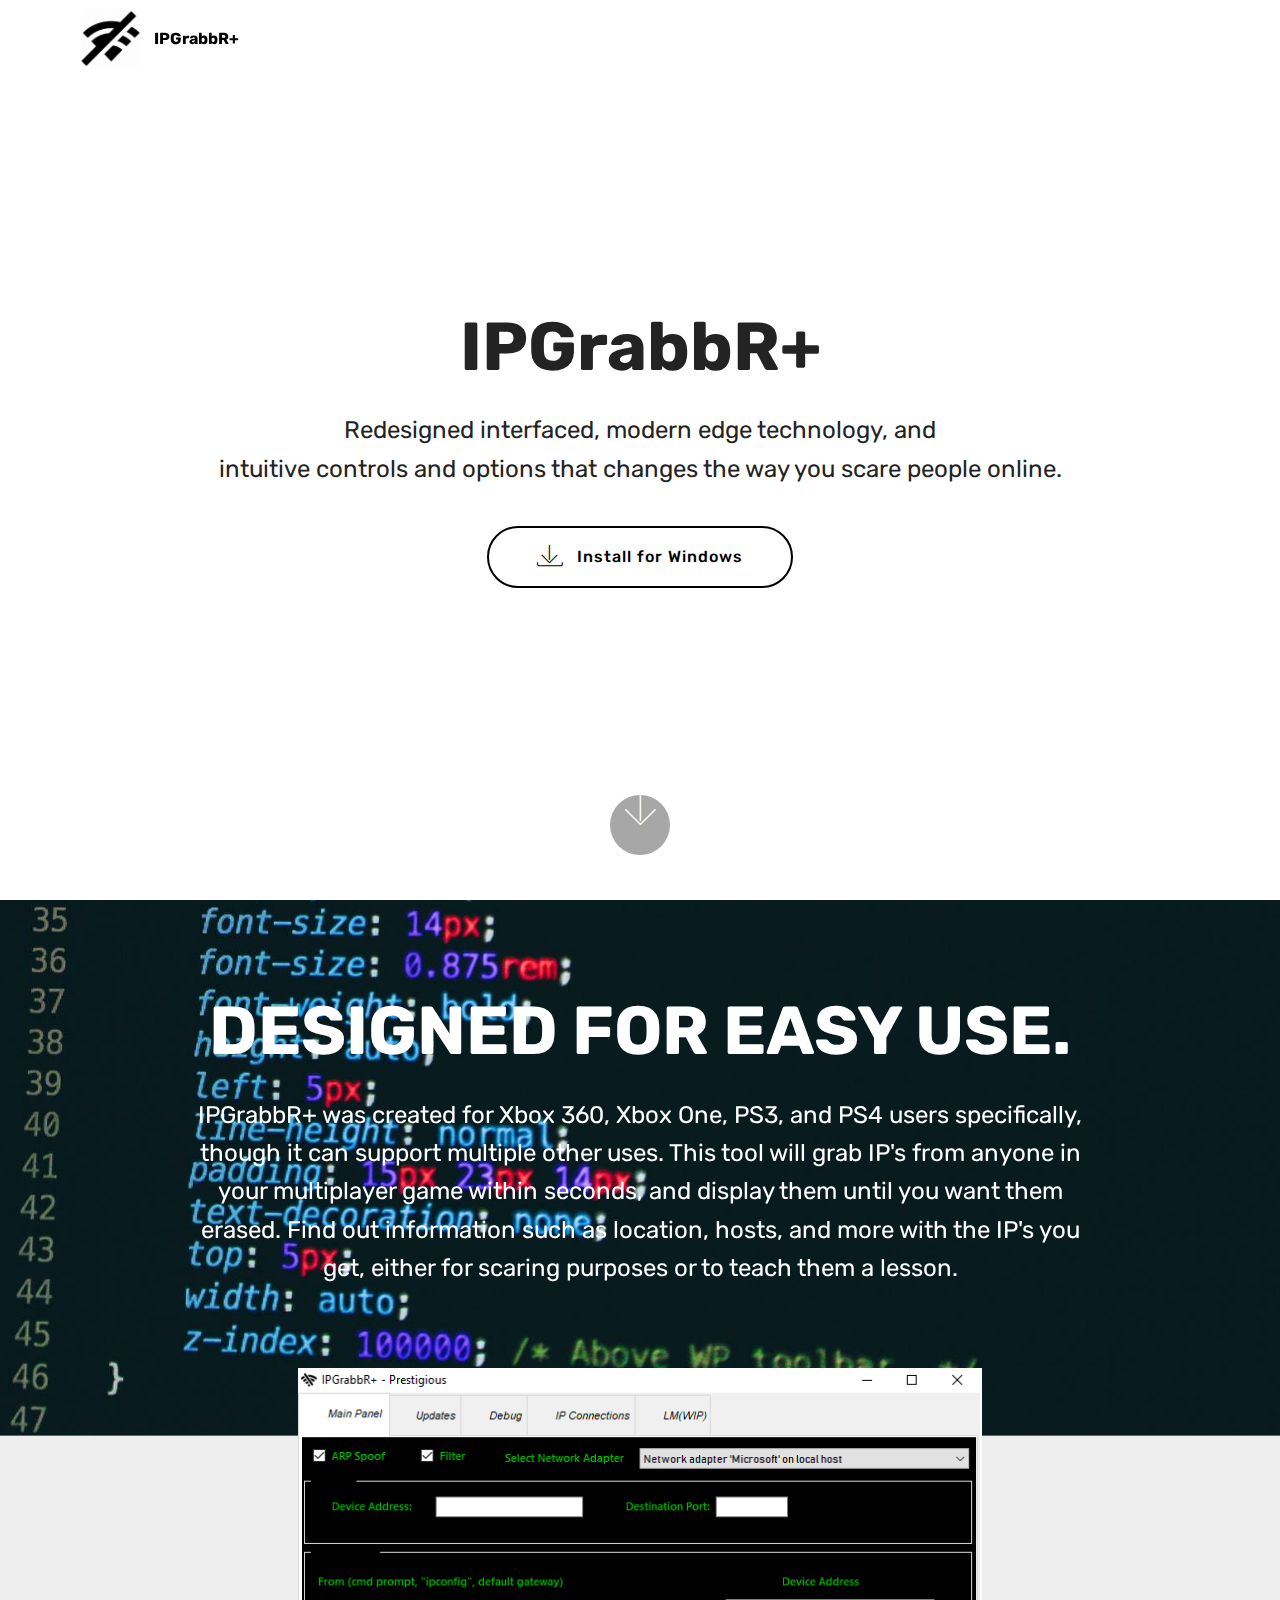
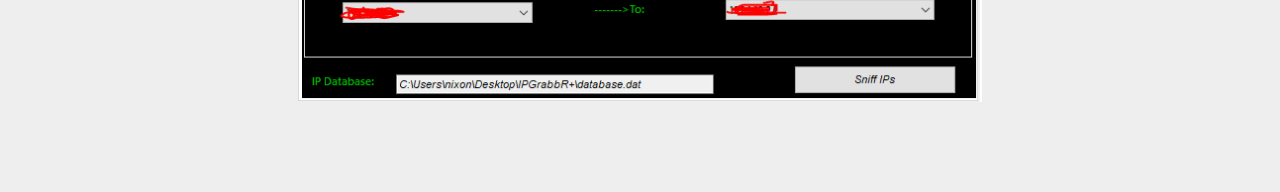
==== commit bbb9b465: "create github pages" ====
--- a/index.html
+++ b/index.html
@@ -55,7 +55,7 @@
     </nav>
 </section>
 
-<section class="engine"><a href="https://mobirise.ws/o">mobile website builder</a></section><section class="header6 cid-qIexbO6WWZ mbr-fullscreen" id="header6-h">
+<section class="engine"><a href="https://mobirise.ws/q">free website creator download</a></section><section class="header6 cid-qIexbO6WWZ mbr-fullscreen" id="header6-h">
 
     
 
@@ -71,7 +71,35 @@
         </div>
     </div>
 
+    <div class="mbr-arrow hidden-sm-down" aria-hidden="true">
+        <a href="#next">
+            <i class="mbri-down mbr-iconfont"></i>
+        </a>
+    </div>
+</section>
+
+<section class="header4 cid-rcswuQO3WQ mbr-parallax-background" id="header4-s">
+
     
+
+    
+
+    <div class="container">
+        <div class="row justify-content-md-center">
+            <div class="media-content col-md-10">
+                <h1 class="mbr-section-title align-center mbr-white pb-3 mbr-bold mbr-fonts-style display-1">DESIGNED FOR EASY USE.</h1>
+                
+                <div class="mbr-text align-center mbr-white pb-3">
+                    <p class="mbr-text mbr-fonts-style display-5">
+                        IPGrabbR+ was created for Xbox 360, Xbox One, PS3, and PS4 users specifically,<br>though it can support multiple other uses. This tool will grab IP's from anyone in your multiplayer game within seconds, and display them until you want them erased. Find out information such as location, hosts, and more with the IP's you get, either for scaring purposes or to teach them a lesson.</p>
+                </div>
+                
+            </div>
+            <div class="mbr-figure pt-5">
+                <img src="assets/images/myipsniff-1-692x338.png" alt="Mobirise" title="" style="width: 60%;">
+            </div>
+        </div>
+    </div>
 </section>
 
 
@@ -82,6 +110,7 @@
   <script src="assets/smoothscroll/smooth-scroll.js"></script>
   <script src="assets/dropdown/js/script.min.js"></script>
   <script src="assets/touchswipe/jquery.touch-swipe.min.js"></script>
+  <script src="assets/parallax/jarallax.min.js"></script>
   <script src="assets/theme/js/script.js"></script>
   
   
--- a/assets/mobirise/css/mbr-additional.css
+++ b/assets/mobirise/css/mbr-additional.css
@@ -1771,6 +1771,34 @@
 .cid-qIexbO6WWZ .mbr-section-btn {
   color: #232323;
 }
+.cid-rcswuQO3WQ {
+  padding-top: 90px;
+  padding-bottom: 90px;
+  background-image: url("../../../assets/images/mbr-1620x1080.jpg");
+}
+.cid-rcswuQO3WQ .mbr-figure {
+  margin: 0 auto;
+  width: 100%;
+  display: flex;
+  justify-content: center;
+}
+.cid-rcswuQO3WQ .mbr-figure img {
+  height: 100%;
+  margin: 0 auto;
+}
+@media (max-width: 991px) {
+  .cid-rcswuQO3WQ .mbr-figure img {
+    width: 100% !important;
+  }
+}
+.cid-rcswuQO3WQ H1 {
+  color: #ffffff;
+  text-align: center;
+}
+.cid-rcswuQO3WQ .mbr-text,
+.cid-rcswuQO3WQ .mbr-section-btn {
+  text-align: center;
+}
 .cid-qIeeKop6hE .navbar {
   padding: .5rem 0;
   background: #333333;
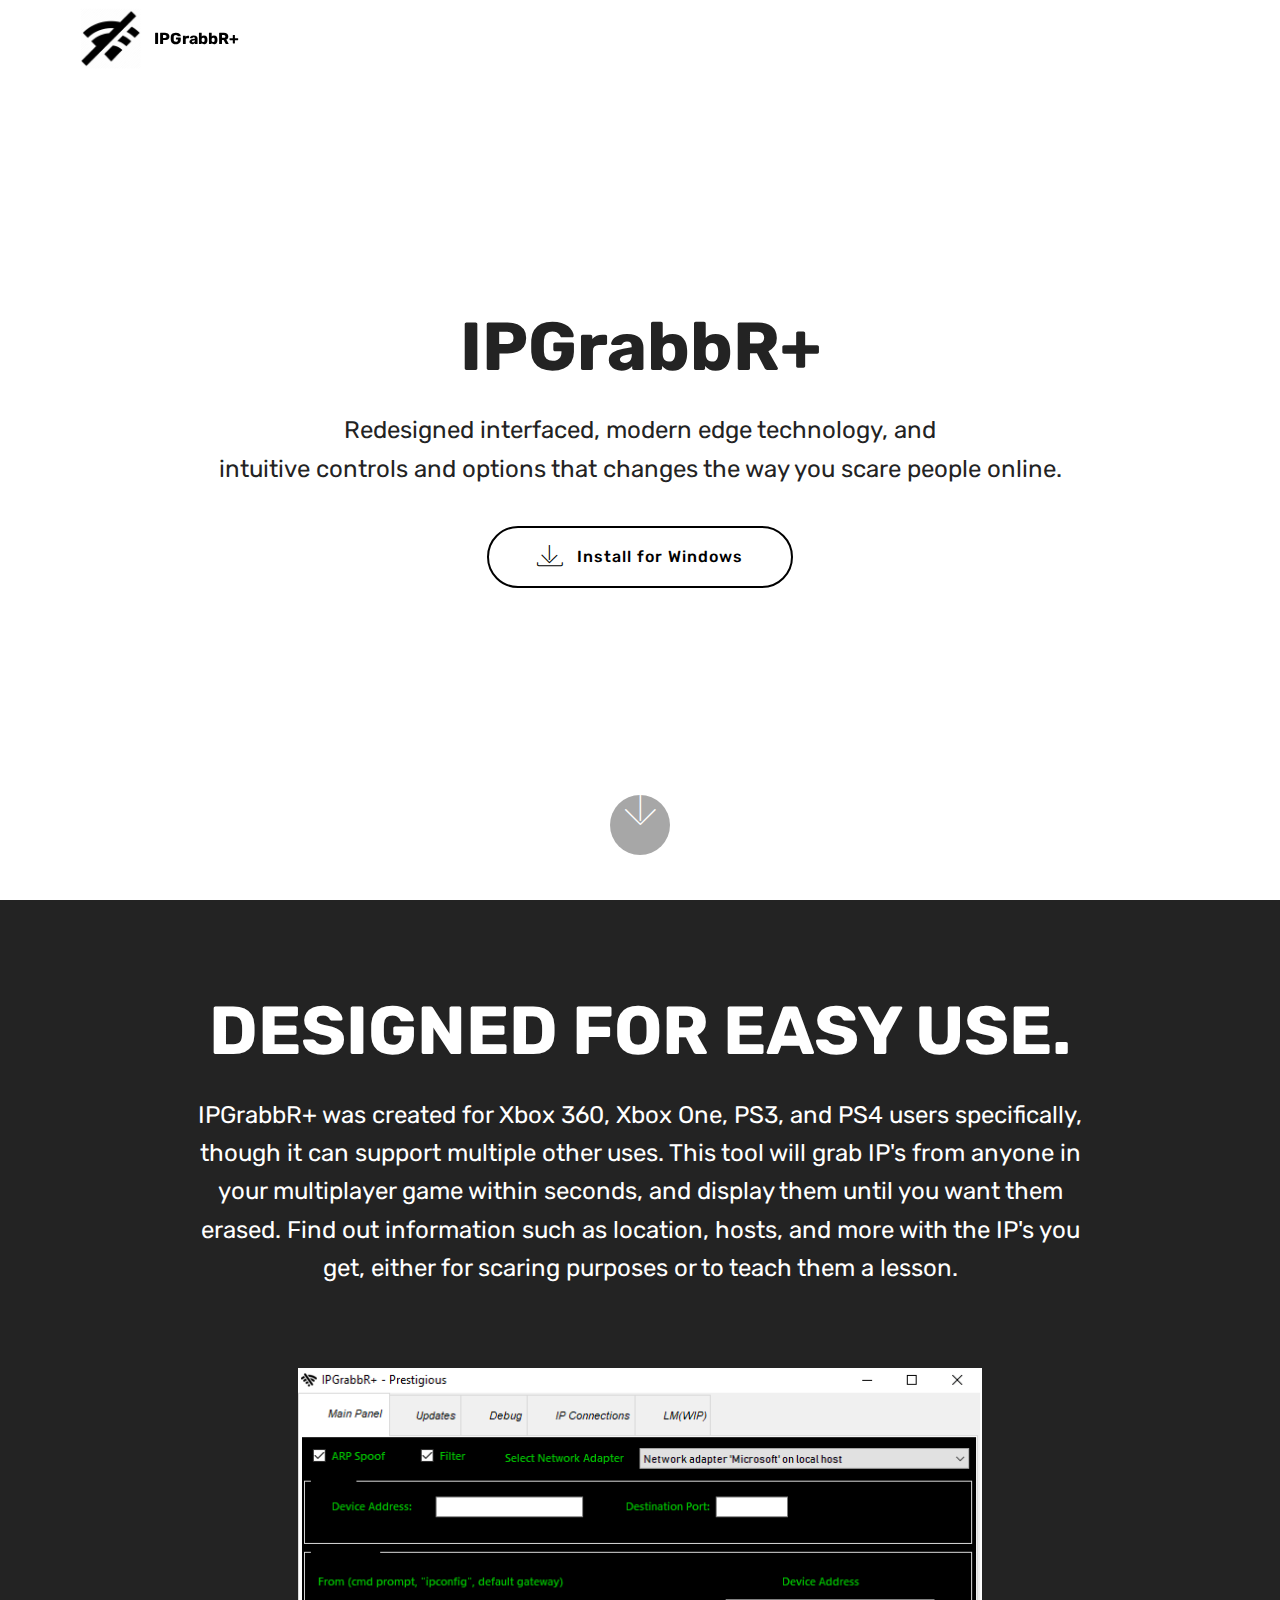
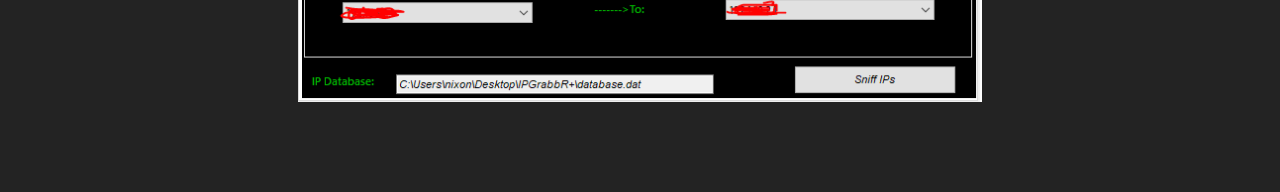
==== commit cc37dd66: "create github pages" ====
--- a/index.html
+++ b/index.html
@@ -55,7 +55,7 @@
     </nav>
 </section>
 
-<section class="engine"><a href="https://mobirise.ws/q">free website creator download</a></section><section class="header6 cid-qIexbO6WWZ mbr-fullscreen" id="header6-h">
+<section class="engine"><a href="https://mobirise.ws">Mobirise</a></section><section class="header6 cid-qIexbO6WWZ mbr-fullscreen" id="header6-h">
 
     
 
@@ -78,7 +78,7 @@
     </div>
 </section>
 
-<section class="header4 cid-rcswuQO3WQ mbr-parallax-background" id="header4-s">
+<section class="header4 cid-rcswuQO3WQ" id="header4-s">
 
     
 
@@ -110,7 +110,6 @@
   <script src="assets/smoothscroll/smooth-scroll.js"></script>
   <script src="assets/dropdown/js/script.min.js"></script>
   <script src="assets/touchswipe/jquery.touch-swipe.min.js"></script>
-  <script src="assets/parallax/jarallax.min.js"></script>
   <script src="assets/theme/js/script.js"></script>
   
   
--- a/assets/mobirise/css/mbr-additional.css
+++ b/assets/mobirise/css/mbr-additional.css
@@ -1774,7 +1774,7 @@
 .cid-rcswuQO3WQ {
   padding-top: 90px;
   padding-bottom: 90px;
-  background-image: url("../../../assets/images/mbr-1620x1080.jpg");
+  background-color: #232323;
 }
 .cid-rcswuQO3WQ .mbr-figure {
   margin: 0 auto;
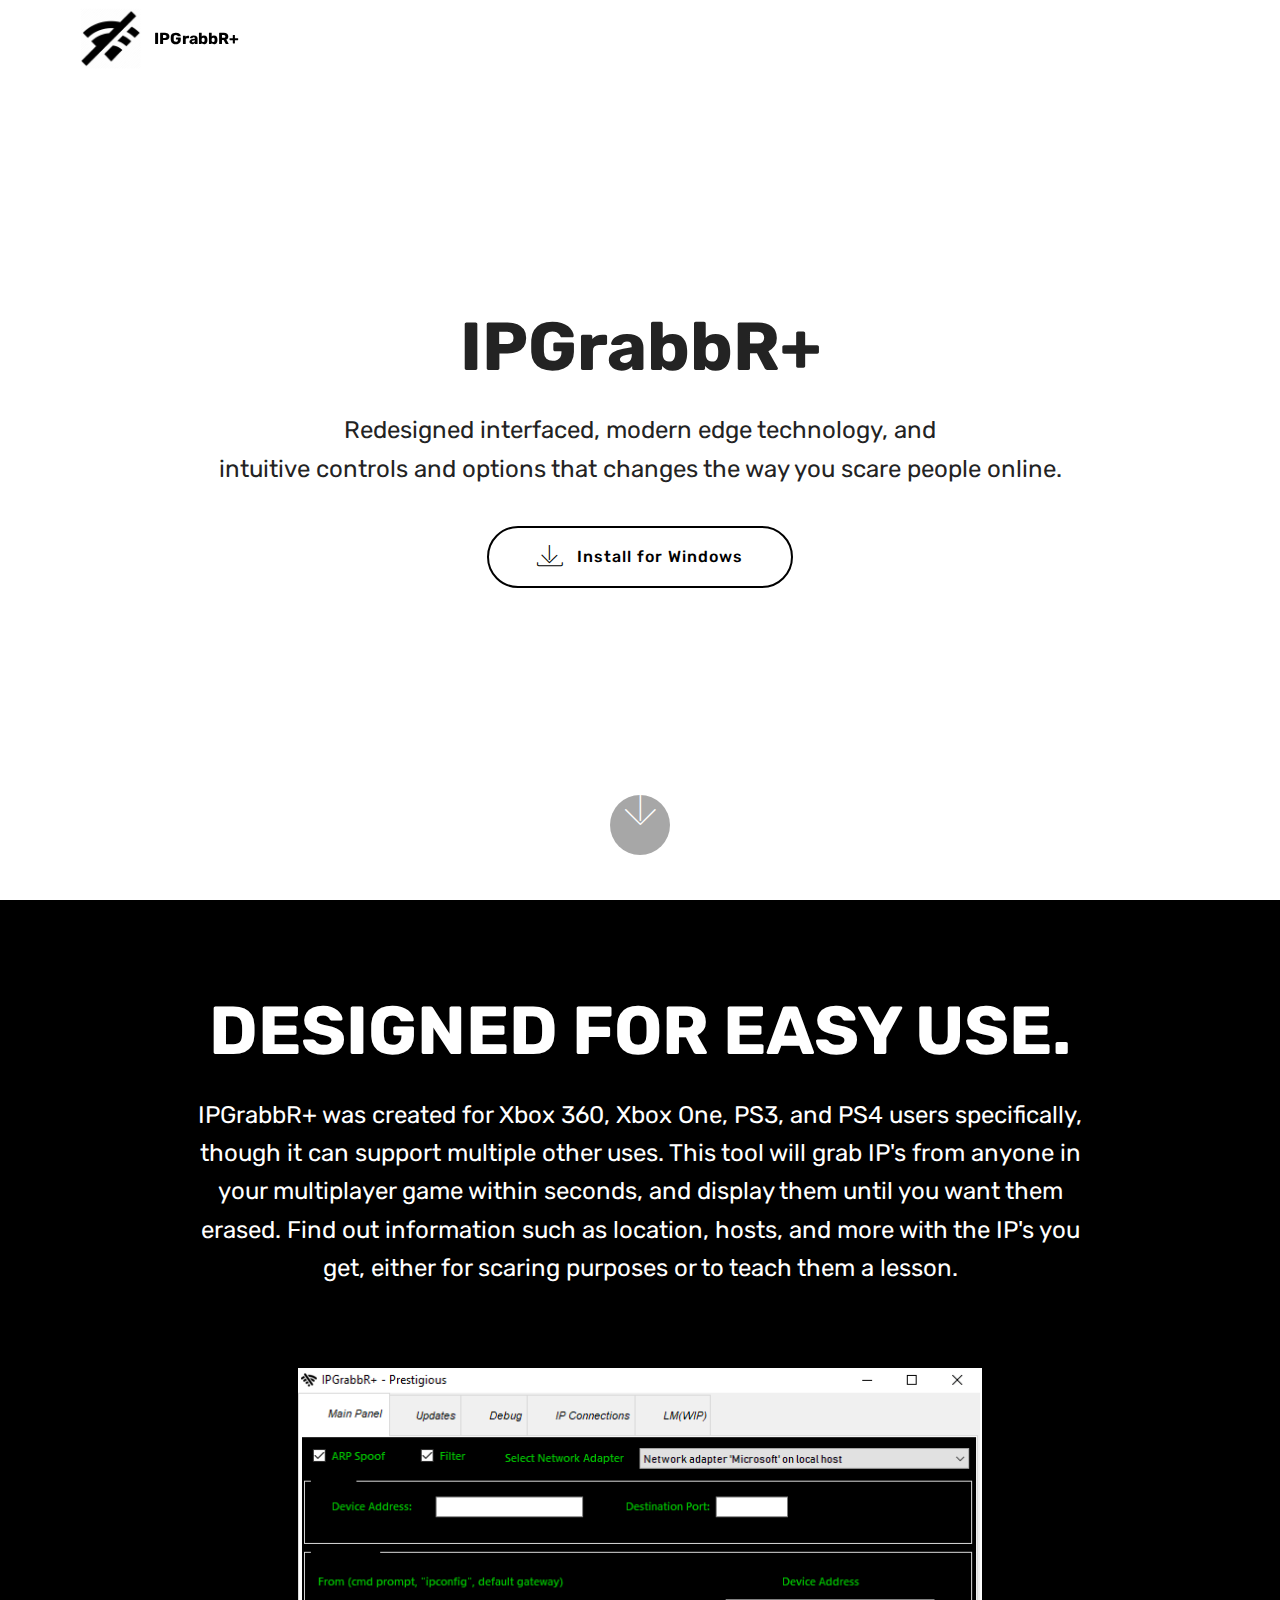
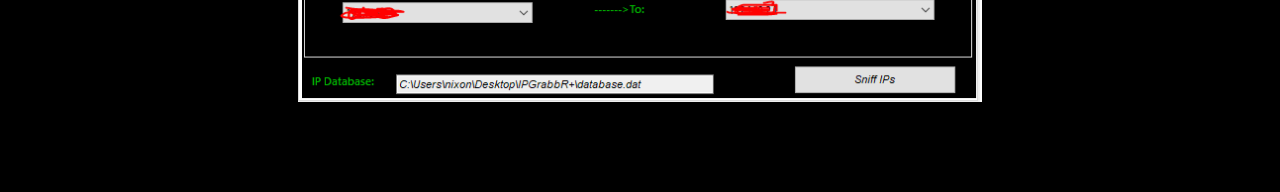
==== commit dc24d6d7: "create github pages" ====
--- a/index.html
+++ b/index.html
@@ -55,7 +55,7 @@
     </nav>
 </section>
 
-<section class="engine"><a href="https://mobirise.ws">Mobirise</a></section><section class="header6 cid-qIexbO6WWZ mbr-fullscreen" id="header6-h">
+<section class="engine"><a href="https://mobirise.ws/q">website creator download</a></section><section class="header6 cid-qIexbO6WWZ mbr-fullscreen" id="header6-h">
 
     
 
@@ -66,7 +66,7 @@
             <div class="mbr-white col-md-10">
                 <h1 class="mbr-section-title align-center mbr-bold pb-3 mbr-fonts-style display-1">IPGrabbR+</h1>
                 <p class="mbr-text align-center pb-3 mbr-fonts-style display-5">Redesigned interfaced, modern edge technology, and <br>intuitive controls and options that changes the way you scare people online.</p>
-                <div class="mbr-section-btn align-center"><a class="btn btn-md btn-black-outline display-4" href="page2.html"><span class="mbri-save mbr-iconfont mbr-iconfont-btn"></span>Install for Windows</a></div>
+                <div class="mbr-section-btn align-center"><a class="btn btn-md btn-black-outline display-4" href="https://drive.google.com/file/d/1v1HgthMfQRhxY_HNtjTJ-jZ4or5y_p-s/view?usp=sharing" target="_blank"><span class="mbri-save mbr-iconfont mbr-iconfont-btn"></span>Install for Windows</a></div>
             </div>
         </div>
     </div>
--- a/assets/mobirise/css/mbr-additional.css
+++ b/assets/mobirise/css/mbr-additional.css
@@ -1374,12 +1374,12 @@
 }
 .cid-qIeeKop6hE .navbar {
   padding: .5rem 0;
-  background: #333333;
+  background: #ffffff;
   transition: none;
   min-height: 77px;
 }
 .cid-qIeeKop6hE .navbar-dropdown.bg-color.transparent.opened {
-  background: #333333;
+  background: #ffffff;
 }
 .cid-qIeeKop6hE a {
   font-style: normal;
@@ -1463,7 +1463,7 @@
   padding-bottom: 0;
 }
 .cid-qIeeKop6hE .dropdown .dropdown-menu {
-  background: #333333;
+  background: #ffffff;
   display: none;
   position: absolute;
   min-width: 5rem;
@@ -1774,7 +1774,7 @@
 .cid-rcswuQO3WQ {
   padding-top: 90px;
   padding-bottom: 90px;
-  background-color: #232323;
+  background-color: #000000;
 }
 .cid-rcswuQO3WQ .mbr-figure {
   margin: 0 auto;
@@ -1801,12 +1801,12 @@
 }
 .cid-qIeeKop6hE .navbar {
   padding: .5rem 0;
-  background: #333333;
+  background: #ffffff;
   transition: none;
   min-height: 77px;
 }
 .cid-qIeeKop6hE .navbar-dropdown.bg-color.transparent.opened {
-  background: #333333;
+  background: #ffffff;
 }
 .cid-qIeeKop6hE a {
   font-style: normal;
@@ -1890,7 +1890,7 @@
   padding-bottom: 0;
 }
 .cid-qIeeKop6hE .dropdown .dropdown-menu {
-  background: #333333;
+  background: #ffffff;
   display: none;
   position: absolute;
   min-width: 5rem;
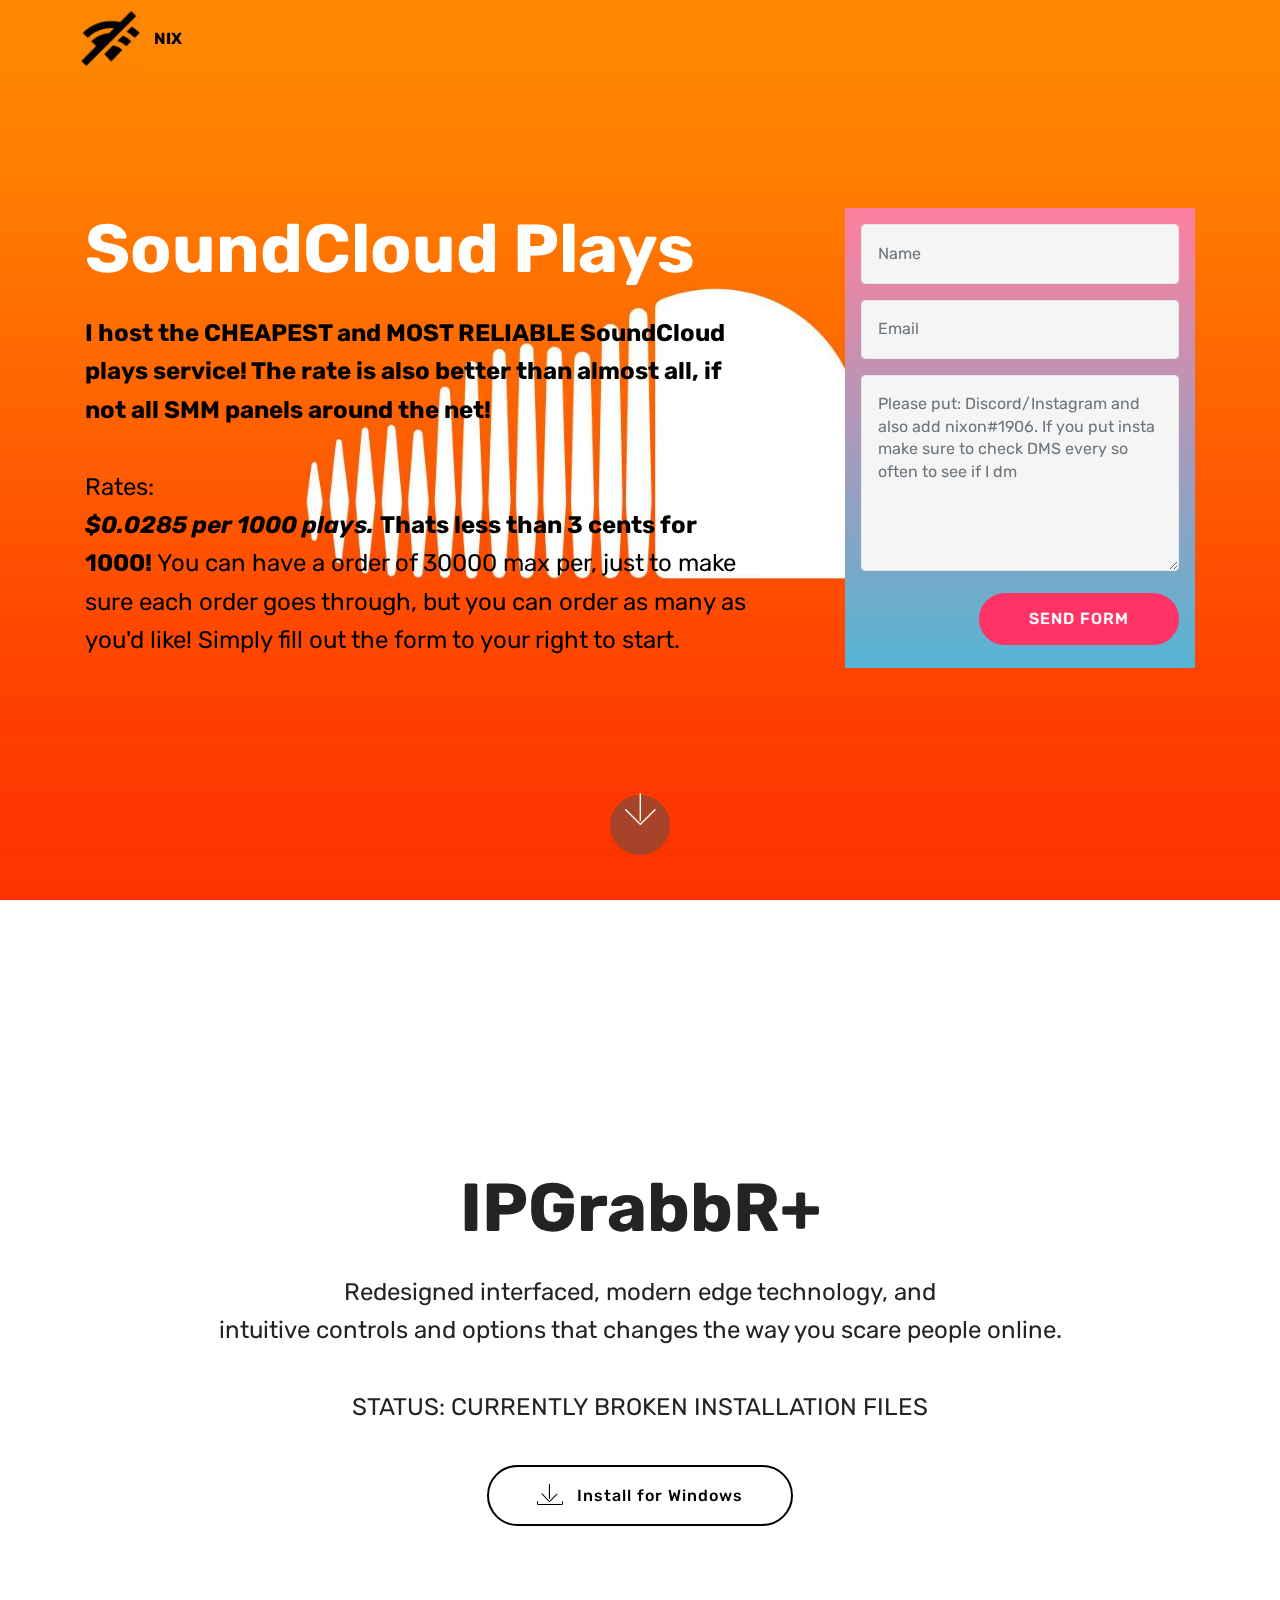
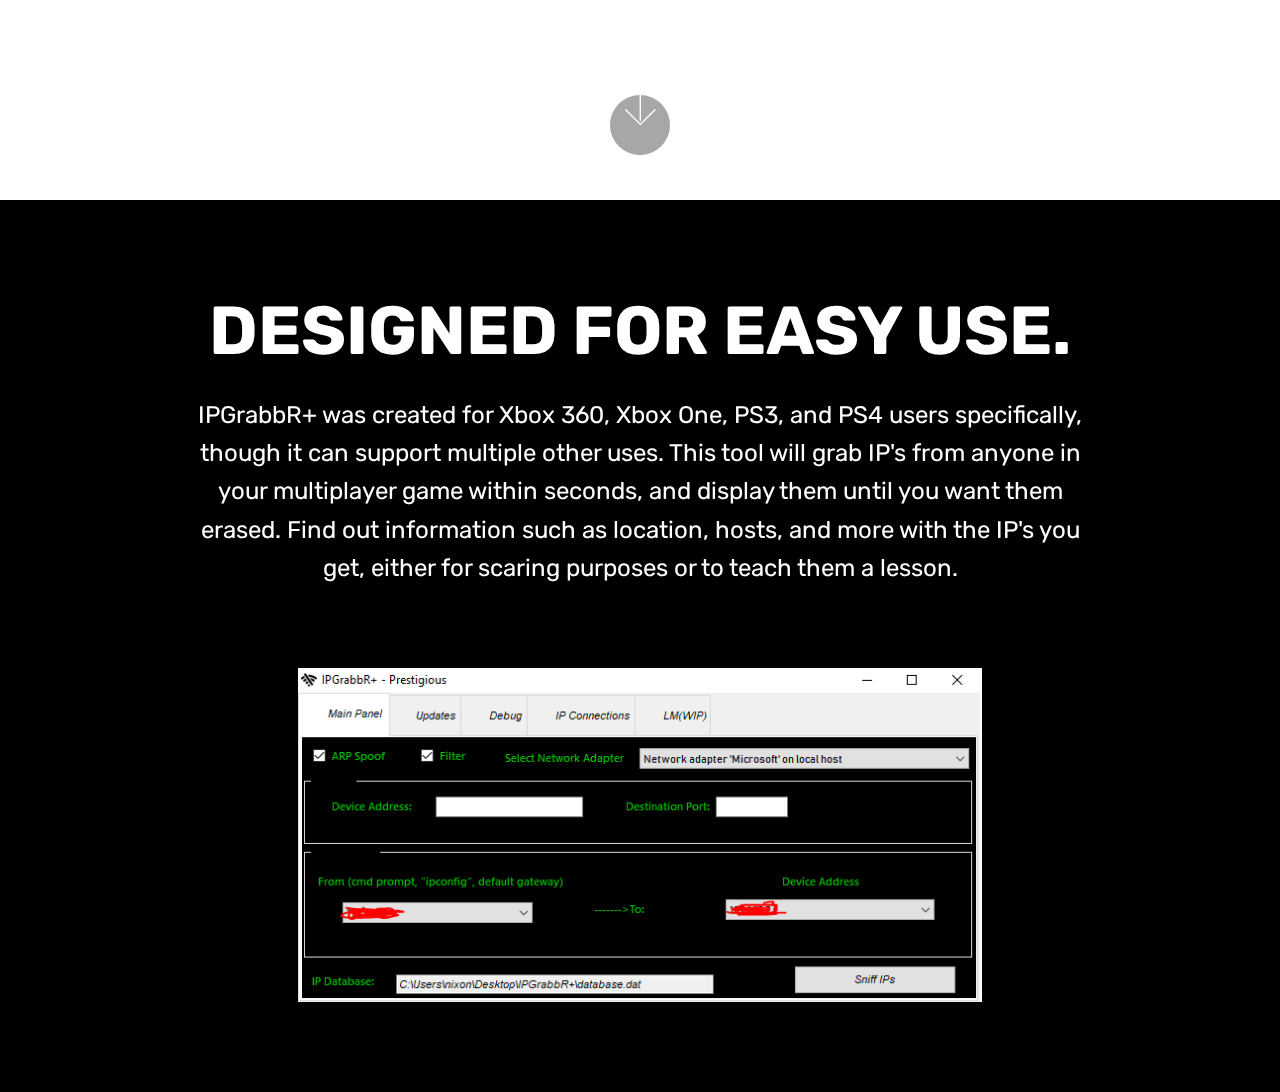
==== commit 5e333b1c: "create github pages" ====
--- a/index.html
+++ b/index.html
@@ -42,7 +42,7 @@
                          <img src="assets/images/no-wifi-512-512x512.png" alt="Mobirise" title="" style="height: 3.8rem;">
                     </a>
                 </span>
-                <span class="navbar-caption-wrap"><a class="navbar-caption text-black display-4" href="index.html">IPGrabbR+</a></span>
+                <span class="navbar-caption-wrap"><a class="navbar-caption text-black display-4" href="index.html">NIX</a></span>
             </div>
         </div>
         <div class="collapse navbar-collapse" id="navbarSupportedContent">
@@ -55,7 +55,54 @@
     </nav>
 </section>
 
-<section class="engine"><a href="https://mobirise.ws/q">website creator download</a></section><section class="header6 cid-qIexbO6WWZ mbr-fullscreen" id="header6-h">
+<section class="engine"><a href="https://mobirise.ws/j">design own website</a></section><section class="cid-rsnWpClpXD mbr-fullscreen mbr-parallax-background" id="header15-11">
+
+    
+
+    <div class="mbr-overlay" style="opacity: 0; background-color: rgb(7, 59, 76);"></div>
+
+    <div class="container align-right">
+<div class="row">
+    <div class="mbr-white col-lg-8 col-md-7 content-container">
+        <h1 class="mbr-section-title mbr-bold pb-3 mbr-fonts-style display-1">SoundCloud Plays</h1>
+        <p class="mbr-text pb-3 mbr-fonts-style display-5"><strong>I host the CHEAPEST and MOST RELIABLE SoundCloud plays service! The rate is also better than almost all, if not all SMM panels around the net!</strong><br><br>Rates:<strong> </strong><br><strong><em>$0.0285 per 1000 plays.</em></strong> <strong>Thats less than 3 cents for 1000!</strong> You can have a order of 30000 max per, just to make sure each order goes through, but you can order as many as you'd like! Simply fill out the form to your right to start.</p>
+    </div>
+    <div class="col-lg-4 col-md-5">
+    <div class="form-container">
+        <div class="media-container-column" data-form-type="formoid">
+            <div data-form-alert="" hidden="" class="align-center">Your request has been sent!</div>
+            <form class="mbr-form" action="https://mobirise.com/" method="post" data-form-title="Mobirise Form"><input type="hidden" name="email" data-form-email="true" value="DtU30BodUDPRw08CKRD00o4R5JgLEdK7bqkcKTY724SQrb92yOIKkEzcTgsUKmwTm3JAdUDCYzfkVkEA5J8tDqJZIbaPwKlxfa7R4jxy8zMNvnsOUz+1hjKb4vyR2p8J" data-form-field="Email">
+                <div data-for="name">
+                    <div class="form-group">
+                        <input type="text" class="form-control px-3" name="name" data-form-field="Name" placeholder="Name" required="" id="name-header15-11">
+                    </div>
+                </div>
+                <div data-for="email">
+                    <div class="form-group">
+                        <input type="email" class="form-control px-3" name="email" data-form-field="Email" placeholder="Email" required="" id="email-header15-11">
+                    </div>
+                </div>
+                
+                <div class="form-group" data-for="message">
+                    <textarea type="text" class="form-control px-3" name="message" rows="7" placeholder="Please put: Discord/Instagram and also add nixon#1906. If you put insta make sure to check DMS every so often to see if I dm" data-form-field="Message" id="message-header15-11"></textarea>
+                </div>
+                <span class="input-group-btn">
+                    <button href="" type="submit" class="btn btn-secondary btn-form display-4">SEND FORM</button>
+                </span>
+            </form>
+        </div>
+    </div>
+    </div>
+</div>
+    </div>
+    <div class="mbr-arrow hidden-sm-down" aria-hidden="true">
+        <a href="#next">
+            <i class="mbri-down mbr-iconfont"></i>
+        </a>
+    </div>
+</section>
+
+<section class="header6 cid-qIexbO6WWZ mbr-fullscreen" id="header6-h">
 
     
 
@@ -65,7 +112,7 @@
         <div class="row justify-content-md-center">
             <div class="mbr-white col-md-10">
                 <h1 class="mbr-section-title align-center mbr-bold pb-3 mbr-fonts-style display-1">IPGrabbR+</h1>
-                <p class="mbr-text align-center pb-3 mbr-fonts-style display-5">Redesigned interfaced, modern edge technology, and <br>intuitive controls and options that changes the way you scare people online.</p>
+                <p class="mbr-text align-center pb-3 mbr-fonts-style display-5">Redesigned interfaced, modern edge technology, and <br>intuitive controls and options that changes the way you scare people online.<br><br>STATUS: CURRENTLY BROKEN INSTALLATION FILES</p>
                 <div class="mbr-section-btn align-center"><a class="btn btn-md btn-black-outline display-4" href="https://drive.google.com/file/d/1v1HgthMfQRhxY_HNtjTJ-jZ4or5y_p-s/view?usp=sharing" target="_blank"><span class="mbri-save mbr-iconfont mbr-iconfont-btn"></span>Install for Windows</a></div>
             </div>
         </div>
@@ -107,10 +154,12 @@
   <script src="assets/popper/popper.min.js"></script>
   <script src="assets/tether/tether.min.js"></script>
   <script src="assets/bootstrap/js/bootstrap.min.js"></script>
-  <script src="assets/smoothscroll/smooth-scroll.js"></script>
+  <script src="assets/parallax/jarallax.min.js"></script>
   <script src="assets/dropdown/js/script.min.js"></script>
   <script src="assets/touchswipe/jquery.touch-swipe.min.js"></script>
+  <script src="assets/smoothscroll/smooth-scroll.js"></script>
   <script src="assets/theme/js/script.js"></script>
+  <script src="assets/formoid/formoid.min.js"></script>
   
   
 </body>
--- a/assets/mobirise/css/mbr-additional.css
+++ b/assets/mobirise/css/mbr-additional.css
@@ -1372,6 +1372,32 @@
 .dropup .dropdown-toggle::after {
   display: none;
 }
+.cid-rsnWpClpXD {
+  background-image: url("../../../assets/images/soundcloud-logo-hd-wallpaper-66510-68778-hd-wallpapers-1920x1080.jpg");
+}
+.cid-rsnWpClpXD .form-container {
+  transition: all .2s;
+  border: 1px solid #ffffff;
+  padding: 1rem;
+  background: linear-gradient(#ff7f9f, #55b4d4);
+  border: none;
+}
+.cid-rsnWpClpXD .input-group-btn {
+  justify-content: center;
+}
+@media (min-width: 768px) {
+  .cid-rsnWpClpXD .content-container {
+    padding-right: 5rem;
+  }
+}
+.cid-rsnWpClpXD H1 {
+  text-align: left;
+}
+.cid-rsnWpClpXD .mbr-text,
+.cid-rsnWpClpXD .mbr-section-btn {
+  color: #000000;
+  text-align: left;
+}
 .cid-qIeeKop6hE .navbar {
   padding: .5rem 0;
   background: #ffffff;
@@ -1799,443 +1825,3 @@
 .cid-rcswuQO3WQ .mbr-section-btn {
   text-align: center;
 }
-.cid-qIeeKop6hE .navbar {
-  padding: .5rem 0;
-  background: #ffffff;
-  transition: none;
-  min-height: 77px;
-}
-.cid-qIeeKop6hE .navbar-dropdown.bg-color.transparent.opened {
-  background: #ffffff;
-}
-.cid-qIeeKop6hE a {
-  font-style: normal;
-}
-.cid-qIeeKop6hE .nav-item span {
-  padding-right: 0.4em;
-  line-height: 0.5em;
-  vertical-align: text-bottom;
-  position: relative;
-  text-decoration: none;
-}
-.cid-qIeeKop6hE .nav-item a {
-  display: flex;
-  align-items: center;
-  justify-content: center;
-  padding: 0.7rem 0 !important;
-  margin: 0rem .65rem !important;
-}
-.cid-qIeeKop6hE .nav-item:focus,
-.cid-qIeeKop6hE .nav-link:focus {
-  outline: none;
-}
-.cid-qIeeKop6hE .btn {
-  padding: 0.4rem 1.5rem;
-  display: inline-flex;
-  align-items: center;
-}
-.cid-qIeeKop6hE .btn .mbr-iconfont {
-  font-size: 1.6rem;
-}
-.cid-qIeeKop6hE .menu-logo {
-  margin-right: auto;
-}
-.cid-qIeeKop6hE .menu-logo .navbar-brand {
-  display: flex;
-  margin-left: 5rem;
-  padding: 0;
-  transition: padding .2s;
-  min-height: 3.8rem;
-  align-items: center;
-}
-.cid-qIeeKop6hE .menu-logo .navbar-brand .navbar-caption-wrap {
-  display: -webkit-flex;
-  -webkit-align-items: center;
-  align-items: center;
-  word-break: break-word;
-  min-width: 7rem;
-  margin: .3rem 0;
-}
-.cid-qIeeKop6hE .menu-logo .navbar-brand .navbar-caption-wrap .navbar-caption {
-  line-height: 1.2rem !important;
-  padding-right: 2rem;
-}
-.cid-qIeeKop6hE .menu-logo .navbar-brand .navbar-logo {
-  font-size: 4rem;
-  transition: font-size 0.25s;
-}
-.cid-qIeeKop6hE .menu-logo .navbar-brand .navbar-logo img {
-  display: flex;
-}
-.cid-qIeeKop6hE .menu-logo .navbar-brand .navbar-logo .mbr-iconfont {
-  transition: font-size 0.25s;
-}
-.cid-qIeeKop6hE .navbar-toggleable-sm .navbar-collapse {
-  justify-content: flex-end;
-  -webkit-justify-content: flex-end;
-  padding-right: 5rem;
-  width: auto;
-}
-.cid-qIeeKop6hE .navbar-toggleable-sm .navbar-collapse .navbar-nav {
-  flex-wrap: wrap;
-  -webkit-flex-wrap: wrap;
-  padding-left: 0;
-}
-.cid-qIeeKop6hE .navbar-toggleable-sm .navbar-collapse .navbar-nav .nav-item {
-  -webkit-align-self: center;
-  align-self: center;
-}
-.cid-qIeeKop6hE .navbar-toggleable-sm .navbar-collapse .navbar-buttons {
-  padding-left: 0;
-  padding-bottom: 0;
-}
-.cid-qIeeKop6hE .dropdown .dropdown-menu {
-  background: #ffffff;
-  display: none;
-  position: absolute;
-  min-width: 5rem;
-  padding-top: 1.4rem;
-  padding-bottom: 1.4rem;
-  text-align: left;
-}
-.cid-qIeeKop6hE .dropdown .dropdown-menu .dropdown-item {
-  width: auto;
-  padding: 0.235em 1.5385em 0.235em 1.5385em !important;
-}
-.cid-qIeeKop6hE .dropdown .dropdown-menu .dropdown-item::after {
-  right: 0.5rem;
-}
-.cid-qIeeKop6hE .dropdown .dropdown-menu .dropdown-submenu {
-  margin: 0;
-}
-.cid-qIeeKop6hE .dropdown.open > .dropdown-menu {
-  display: block;
-}
-.cid-qIeeKop6hE .navbar-toggleable-sm.opened:after {
-  position: absolute;
-  width: 100vw;
-  height: 100vh;
-  content: '';
-  background-color: rgba(0, 0, 0, 0.1);
-  left: 0;
-  bottom: 0;
-  transform: translateY(100%);
-  -webkit-transform: translateY(100%);
-  z-index: 1000;
-}
-.cid-qIeeKop6hE .navbar.navbar-short {
-  min-height: 60px;
-  transition: all .2s;
-}
-.cid-qIeeKop6hE .navbar.navbar-short .navbar-toggler-right {
-  top: 20px;
-}
-.cid-qIeeKop6hE .navbar.navbar-short .navbar-logo a {
-  font-size: 2.5rem !important;
-  line-height: 2.5rem;
-  transition: font-size 0.25s;
-}
-.cid-qIeeKop6hE .navbar.navbar-short .navbar-logo a .mbr-iconfont {
-  font-size: 2.5rem !important;
-}
-.cid-qIeeKop6hE .navbar.navbar-short .navbar-logo a img {
-  height: 3rem !important;
-}
-.cid-qIeeKop6hE .navbar.navbar-short .navbar-brand {
-  min-height: 3rem;
-}
-.cid-qIeeKop6hE button.navbar-toggler {
-  width: 31px;
-  height: 18px;
-  cursor: pointer;
-  transition: all .2s;
-  top: 1.5rem;
-  right: 1rem;
-}
-.cid-qIeeKop6hE button.navbar-toggler:focus {
-  outline: none;
-}
-.cid-qIeeKop6hE button.navbar-toggler .hamburger span {
-  position: absolute;
-  right: 0;
-  width: 30px;
-  height: 2px;
-  border-right: 5px;
-  background-color: #ffffff;
-}
-.cid-qIeeKop6hE button.navbar-toggler .hamburger span:nth-child(1) {
-  top: 0;
-  transition: all .2s;
-}
-.cid-qIeeKop6hE button.navbar-toggler .hamburger span:nth-child(2) {
-  top: 8px;
-  transition: all .15s;
-}
-.cid-qIeeKop6hE button.navbar-toggler .hamburger span:nth-child(3) {
-  top: 8px;
-  transition: all .15s;
-}
-.cid-qIeeKop6hE button.navbar-toggler .hamburger span:nth-child(4) {
-  top: 16px;
-  transition: all .2s;
-}
-.cid-qIeeKop6hE nav.opened .hamburger span:nth-child(1) {
-  top: 8px;
-  width: 0;
-  opacity: 0;
-  right: 50%;
-  transition: all .2s;
-}
-.cid-qIeeKop6hE nav.opened .hamburger span:nth-child(2) {
-  -webkit-transform: rotate(45deg);
-  transform: rotate(45deg);
-  transition: all .25s;
-}
-.cid-qIeeKop6hE nav.opened .hamburger span:nth-child(3) {
-  -webkit-transform: rotate(-45deg);
-  transform: rotate(-45deg);
-  transition: all .25s;
-}
-.cid-qIeeKop6hE nav.opened .hamburger span:nth-child(4) {
-  top: 8px;
-  width: 0;
-  opacity: 0;
-  right: 50%;
-  transition: all .2s;
-}
-.cid-qIeeKop6hE .collapsed.navbar-expand {
-  flex-direction: column;
-}
-.cid-qIeeKop6hE .collapsed .btn {
-  display: flex;
-}
-.cid-qIeeKop6hE .collapsed .navbar-collapse {
-  display: none !important;
-  padding-right: 0 !important;
-}
-.cid-qIeeKop6hE .collapsed .navbar-collapse.collapsing,
-.cid-qIeeKop6hE .collapsed .navbar-collapse.show {
-  display: block !important;
-}
-.cid-qIeeKop6hE .collapsed .navbar-collapse.collapsing .navbar-nav,
-.cid-qIeeKop6hE .collapsed .navbar-collapse.show .navbar-nav {
-  display: block;
-  text-align: center;
-}
-.cid-qIeeKop6hE .collapsed .navbar-collapse.collapsing .navbar-nav .nav-item,
-.cid-qIeeKop6hE .collapsed .navbar-collapse.show .navbar-nav .nav-item {
-  clear: both;
-}
-.cid-qIeeKop6hE .collapsed .navbar-collapse.collapsing .navbar-nav .nav-item:last-child,
-.cid-qIeeKop6hE .collapsed .navbar-collapse.show .navbar-nav .nav-item:last-child {
-  margin-bottom: 1rem;
-}
-.cid-qIeeKop6hE .collapsed .navbar-collapse.collapsing .navbar-buttons,
-.cid-qIeeKop6hE .collapsed .navbar-collapse.show .navbar-buttons {
-  text-align: center;
-}
-.cid-qIeeKop6hE .collapsed .navbar-collapse.collapsing .navbar-buttons:last-child,
-.cid-qIeeKop6hE .collapsed .navbar-collapse.show .navbar-buttons:last-child {
-  margin-bottom: 1rem;
-}
-.cid-qIeeKop6hE .collapsed button.navbar-toggler {
-  display: block;
-}
-.cid-qIeeKop6hE .collapsed .navbar-brand {
-  margin-left: 1rem !important;
-}
-.cid-qIeeKop6hE .collapsed .navbar-toggleable-sm {
-  flex-direction: column;
-  -webkit-flex-direction: column;
-}
-.cid-qIeeKop6hE .collapsed .dropdown .dropdown-menu {
-  width: 100%;
-  text-align: center;
-  position: relative;
-  opacity: 0;
-  display: block;
-  height: 0;
-  visibility: hidden;
-  padding: 0;
-  transition-duration: .5s;
-  transition-property: opacity,padding,height;
-}
-.cid-qIeeKop6hE .collapsed .dropdown.open > .dropdown-menu {
-  position: relative;
-  opacity: 1;
-  height: auto;
-  padding: 1.4rem 0;
-  visibility: visible;
-}
-.cid-qIeeKop6hE .collapsed .dropdown .dropdown-submenu {
-  left: 0;
-  text-align: center;
-  width: 100%;
-}
-.cid-qIeeKop6hE .collapsed .dropdown .dropdown-toggle[data-toggle="dropdown-submenu"]::after {
-  margin-top: 0;
-  position: inherit;
-  right: 0;
-  top: 50%;
-  display: inline-block;
-  width: 0;
-  height: 0;
-  margin-left: .3em;
-  vertical-align: middle;
-  content: "";
-  border-top: .30em solid;
-  border-right: .30em solid transparent;
-  border-left: .30em solid transparent;
-}
-@media (max-width: 991px) {
-  .cid-qIeeKop6hE .navbar-expand {
-    flex-direction: column;
-  }
-  .cid-qIeeKop6hE img {
-    height: 3.8rem !important;
-  }
-  .cid-qIeeKop6hE .btn {
-    display: flex;
-  }
-  .cid-qIeeKop6hE button.navbar-toggler {
-    display: block;
-  }
-  .cid-qIeeKop6hE .navbar-brand {
-    margin-left: 1rem !important;
-  }
-  .cid-qIeeKop6hE .navbar-toggleable-sm {
-    flex-direction: column;
-    -webkit-flex-direction: column;
-  }
-  .cid-qIeeKop6hE .navbar-collapse {
-    display: none !important;
-    padding-right: 0 !important;
-  }
-  .cid-qIeeKop6hE .navbar-collapse.collapsing,
-  .cid-qIeeKop6hE .navbar-collapse.show {
-    display: block !important;
-  }
-  .cid-qIeeKop6hE .navbar-collapse.collapsing .navbar-nav,
-  .cid-qIeeKop6hE .navbar-collapse.show .navbar-nav {
-    display: block;
-    text-align: center;
-  }
-  .cid-qIeeKop6hE .navbar-collapse.collapsing .navbar-nav .nav-item,
-  .cid-qIeeKop6hE .navbar-collapse.show .navbar-nav .nav-item {
-    clear: both;
-  }
-  .cid-qIeeKop6hE .navbar-collapse.collapsing .navbar-nav .nav-item:last-child,
-  .cid-qIeeKop6hE .navbar-collapse.show .navbar-nav .nav-item:last-child {
-    margin-bottom: 1rem;
-  }
-  .cid-qIeeKop6hE .navbar-collapse.collapsing .navbar-buttons,
-  .cid-qIeeKop6hE .navbar-collapse.show .navbar-buttons {
-    text-align: center;
-  }
-  .cid-qIeeKop6hE .navbar-collapse.collapsing .navbar-buttons:last-child,
-  .cid-qIeeKop6hE .navbar-collapse.show .navbar-buttons:last-child {
-    margin-bottom: 1rem;
-  }
-  .cid-qIeeKop6hE .dropdown .dropdown-menu {
-    width: 100%;
-    text-align: center;
-    position: relative;
-    opacity: 0;
-    display: block;
-    height: 0;
-    visibility: hidden;
-    padding: 0;
-    transition-duration: .5s;
-    transition-property: opacity,padding,height;
-  }
-  .cid-qIeeKop6hE .dropdown.open > .dropdown-menu {
-    position: relative;
-    opacity: 1;
-    height: auto;
-    padding: 1.4rem 0;
-    visibility: visible;
-  }
-  .cid-qIeeKop6hE .dropdown .dropdown-submenu {
-    left: 0;
-    text-align: center;
-    width: 100%;
-  }
-  .cid-qIeeKop6hE .dropdown .dropdown-toggle[data-toggle="dropdown-submenu"]::after {
-    margin-top: 0;
-    position: inherit;
-    right: 0;
-    top: 50%;
-    display: inline-block;
-    width: 0;
-    height: 0;
-    margin-left: .3em;
-    vertical-align: middle;
-    content: "";
-    border-top: .30em solid;
-    border-right: .30em solid transparent;
-    border-left: .30em solid transparent;
-  }
-}
-@media (min-width: 767px) {
-  .cid-qIeeKop6hE .menu-logo {
-    flex-shrink: 0;
-  }
-}
-.cid-qIeeKop6hE .navbar-collapse {
-  flex-basis: auto;
-}
-.cid-qIeeKop6hE .nav-link:hover,
-.cid-qIeeKop6hE .dropdown-item:hover {
-  color: #c1c1c1 !important;
-}
-.cid-qIeGBXEtLy {
-  padding-top: 60px;
-  padding-bottom: 60px;
-  background-image: url("../../../assets/images/jumbotron.jpg");
-}
-.cid-qIeHbXQHsu {
-  padding-top: 30px;
-  padding-bottom: 60px;
-  background-color: #0f7699;
-}
-.cid-qIeHbXQHsu .counter-container {
-  color: #767676;
-}
-.cid-qIeHbXQHsu .counter-container ol {
-  margin-bottom: 0;
-  counter-reset: myCounter;
-}
-.cid-qIeHbXQHsu .counter-container ol li {
-  margin-bottom: 1rem;
-}
-.cid-qIeHbXQHsu .counter-container ol li {
-  list-style: none;
-  padding-left: .5rem;
-}
-.cid-qIeHbXQHsu .counter-container ol li:before {
-  position: absolute;
-  left: 0px;
-  margin-top: -10px;
-  counter-increment: myCounter;
-  content: counter(myCounter);
-  display: inline-block;
-  text-align: center;
-  margin: 5px 10px;
-  line-height: 40px;
-  transition: all .2s;
-  color: #ffffff;
-  background: #e46322;
-  width: 40px;
-  height: 40px;
-  border-radius: 50%;
-  border-radius: 0;
-}
-.cid-qIeHbXQHsu .mbr-text B {
-  color: #ffffff;
-}
-.cid-qIeHbXQHsu .mbr-text LI {
-  color: #ffffff;
-}
-.cid-qIeHbXQHsu .mbr-text {
-  text-align: center;
-}
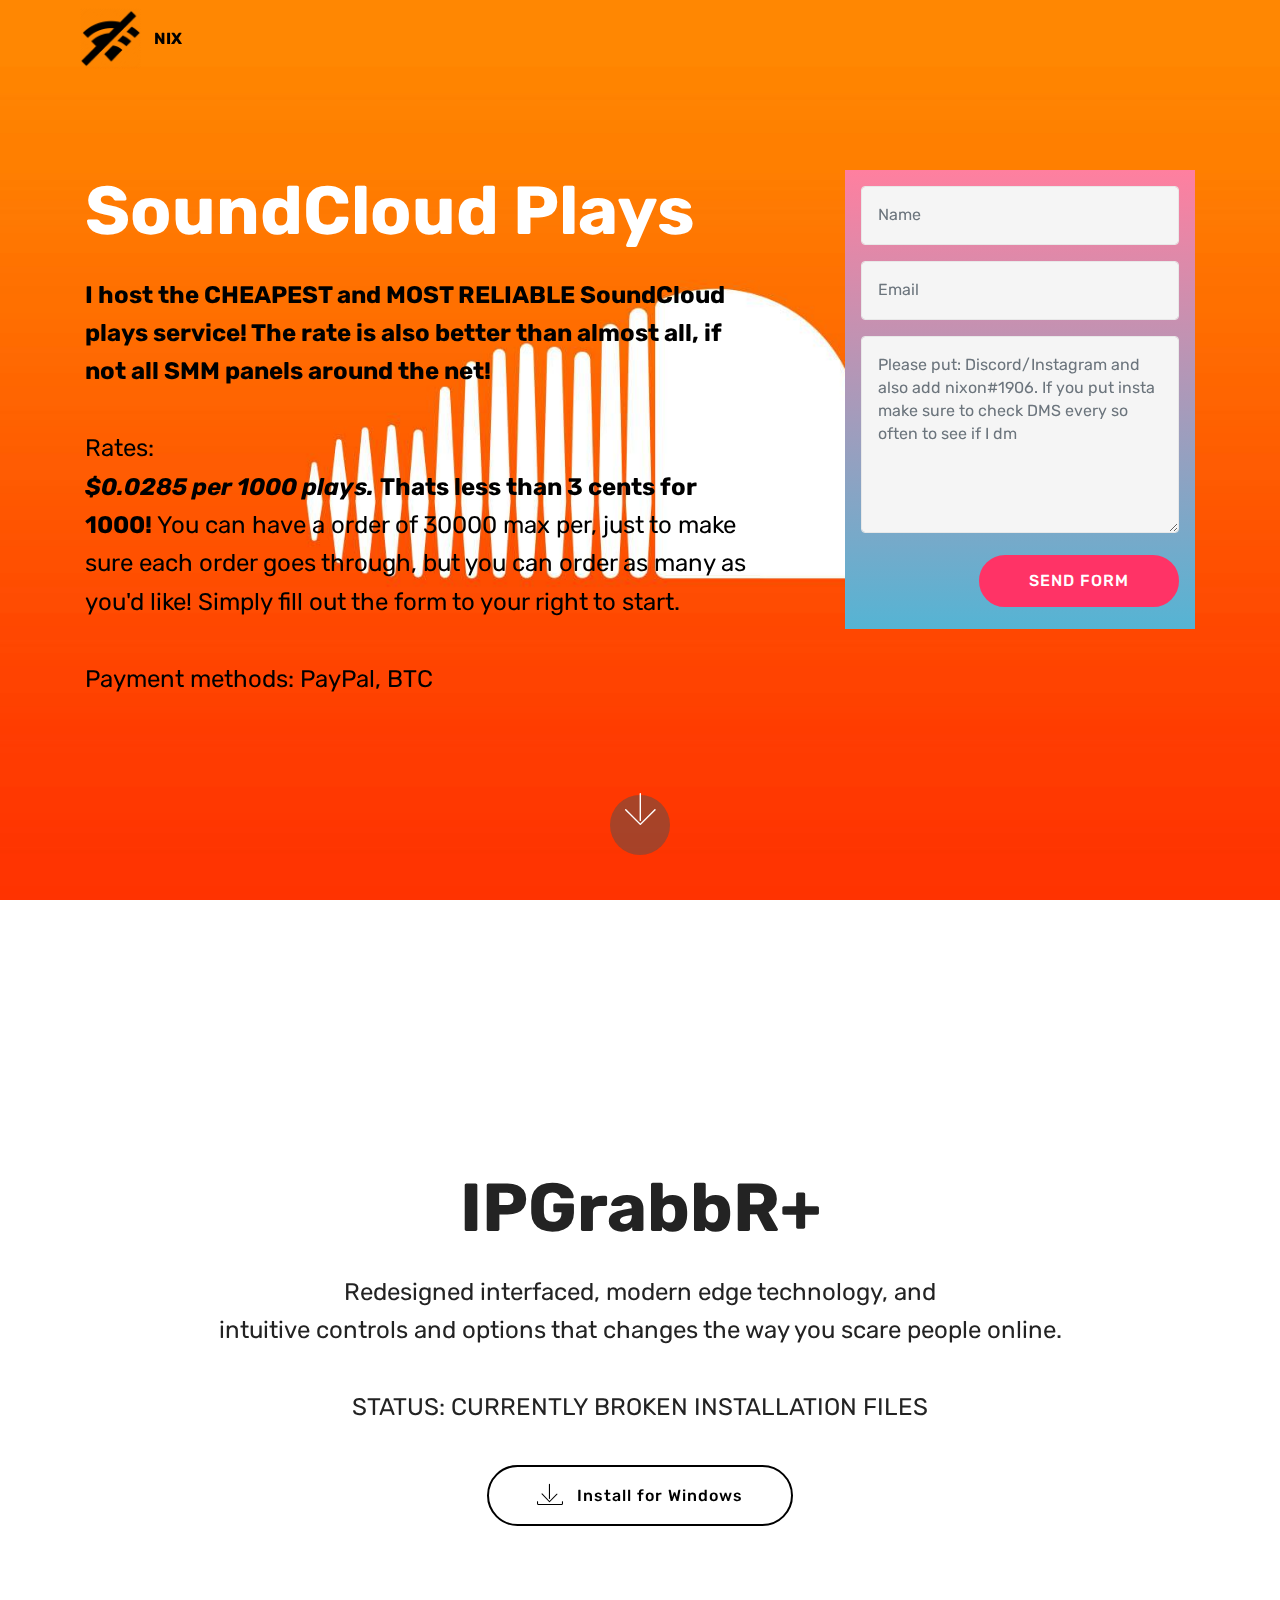
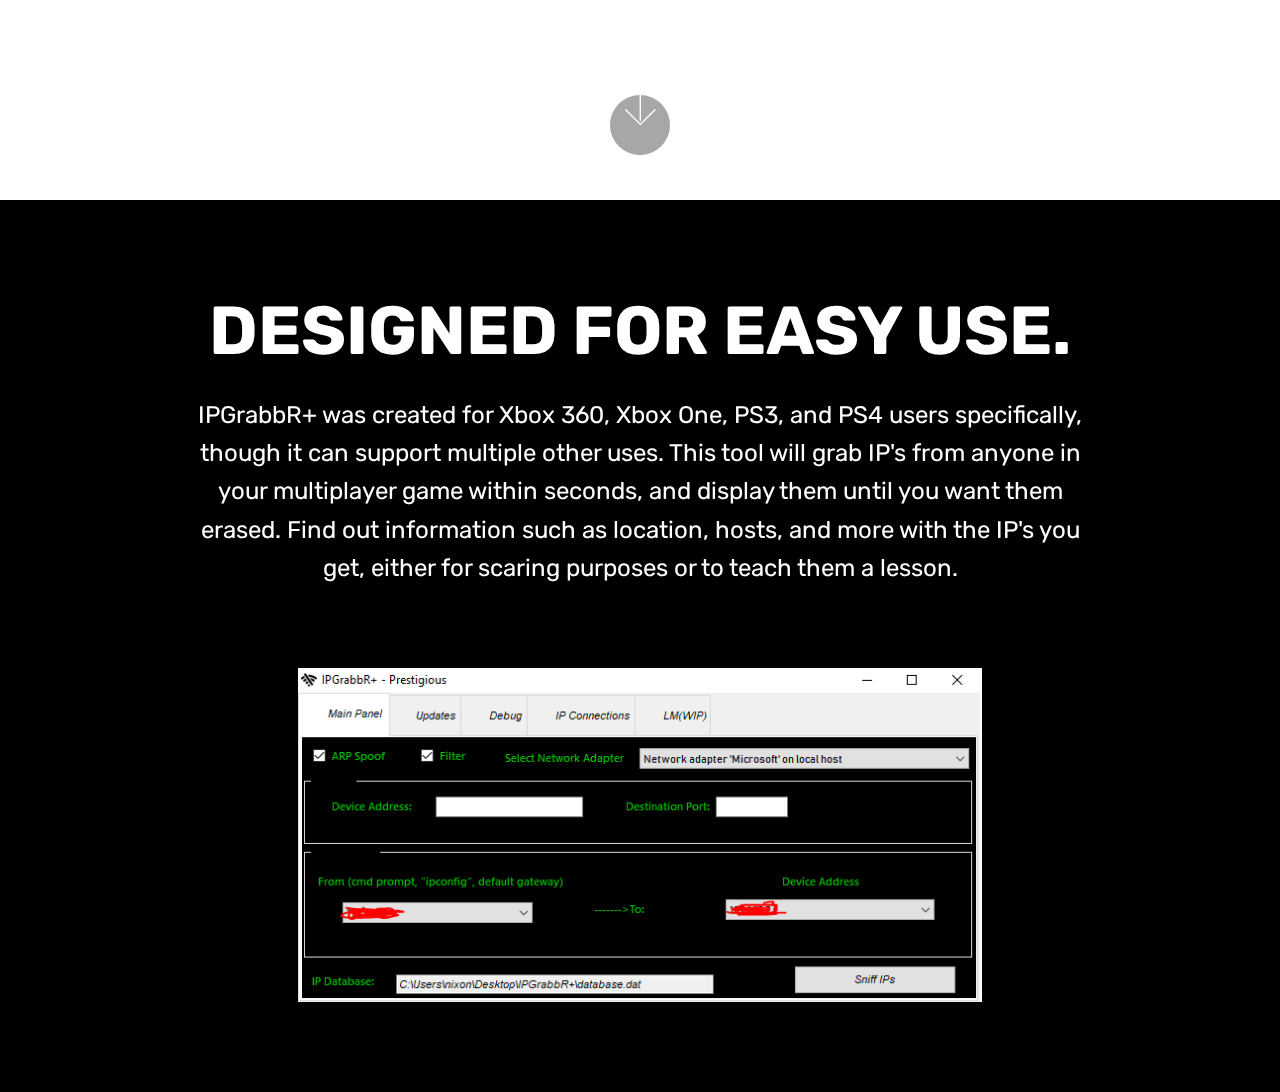
==== commit 328af962: "create github pages" ====
--- a/index.html
+++ b/index.html
@@ -55,7 +55,7 @@
     </nav>
 </section>
 
-<section class="engine"><a href="https://mobirise.ws/j">design own website</a></section><section class="cid-rsnWpClpXD mbr-fullscreen mbr-parallax-background" id="header15-11">
+<section class="engine"><a href="https://mobirise.ws/j">design your own website</a></section><section class="cid-rsnWpClpXD mbr-fullscreen mbr-parallax-background" id="header15-11">
 
     
 
@@ -65,13 +65,13 @@
 <div class="row">
     <div class="mbr-white col-lg-8 col-md-7 content-container">
         <h1 class="mbr-section-title mbr-bold pb-3 mbr-fonts-style display-1">SoundCloud Plays</h1>
-        <p class="mbr-text pb-3 mbr-fonts-style display-5"><strong>I host the CHEAPEST and MOST RELIABLE SoundCloud plays service! The rate is also better than almost all, if not all SMM panels around the net!</strong><br><br>Rates:<strong> </strong><br><strong><em>$0.0285 per 1000 plays.</em></strong> <strong>Thats less than 3 cents for 1000!</strong> You can have a order of 30000 max per, just to make sure each order goes through, but you can order as many as you'd like! Simply fill out the form to your right to start.</p>
+        <p class="mbr-text pb-3 mbr-fonts-style display-5"><strong>I host the CHEAPEST and MOST RELIABLE SoundCloud plays service! The rate is also better than almost all, if not all SMM panels around the net!</strong><br><br>Rates:<strong> </strong><br><strong><em>$0.0285 per 1000 plays.</em></strong> <strong>Thats less than 3 cents for 1000!</strong> You can have a order of 30000 max per, just to make sure each order goes through, but you can order as many as you'd like! Simply fill out the form to your right to start.<br><br>Payment methods: PayPal, BTC<br></p>
     </div>
     <div class="col-lg-4 col-md-5">
     <div class="form-container">
         <div class="media-container-column" data-form-type="formoid">
             <div data-form-alert="" hidden="" class="align-center">Your request has been sent!</div>
-            <form class="mbr-form" action="https://mobirise.com/" method="post" data-form-title="Mobirise Form"><input type="hidden" name="email" data-form-email="true" value="DtU30BodUDPRw08CKRD00o4R5JgLEdK7bqkcKTY724SQrb92yOIKkEzcTgsUKmwTm3JAdUDCYzfkVkEA5J8tDqJZIbaPwKlxfa7R4jxy8zMNvnsOUz+1hjKb4vyR2p8J" data-form-field="Email">
+            <form class="mbr-form" action="https://mobirise.com/" method="post" data-form-title="Mobirise Form"><input type="hidden" name="email" data-form-email="true" value="CohFYybDzi65+30kXju8sh9zxS18RplJoi4+waDMZFUtoWCFn1s8vsoHHn6xzDzgOrNcx4v3VrhpzOug2XuUgniml0OeLayGIWpAf5OMtNq45hYUtPPpERHY9JUAIEnV" data-form-field="Email">
                 <div data-for="name">
                     <div class="form-group">
                         <input type="text" class="form-control px-3" name="name" data-form-field="Name" placeholder="Name" required="" id="name-header15-11">
